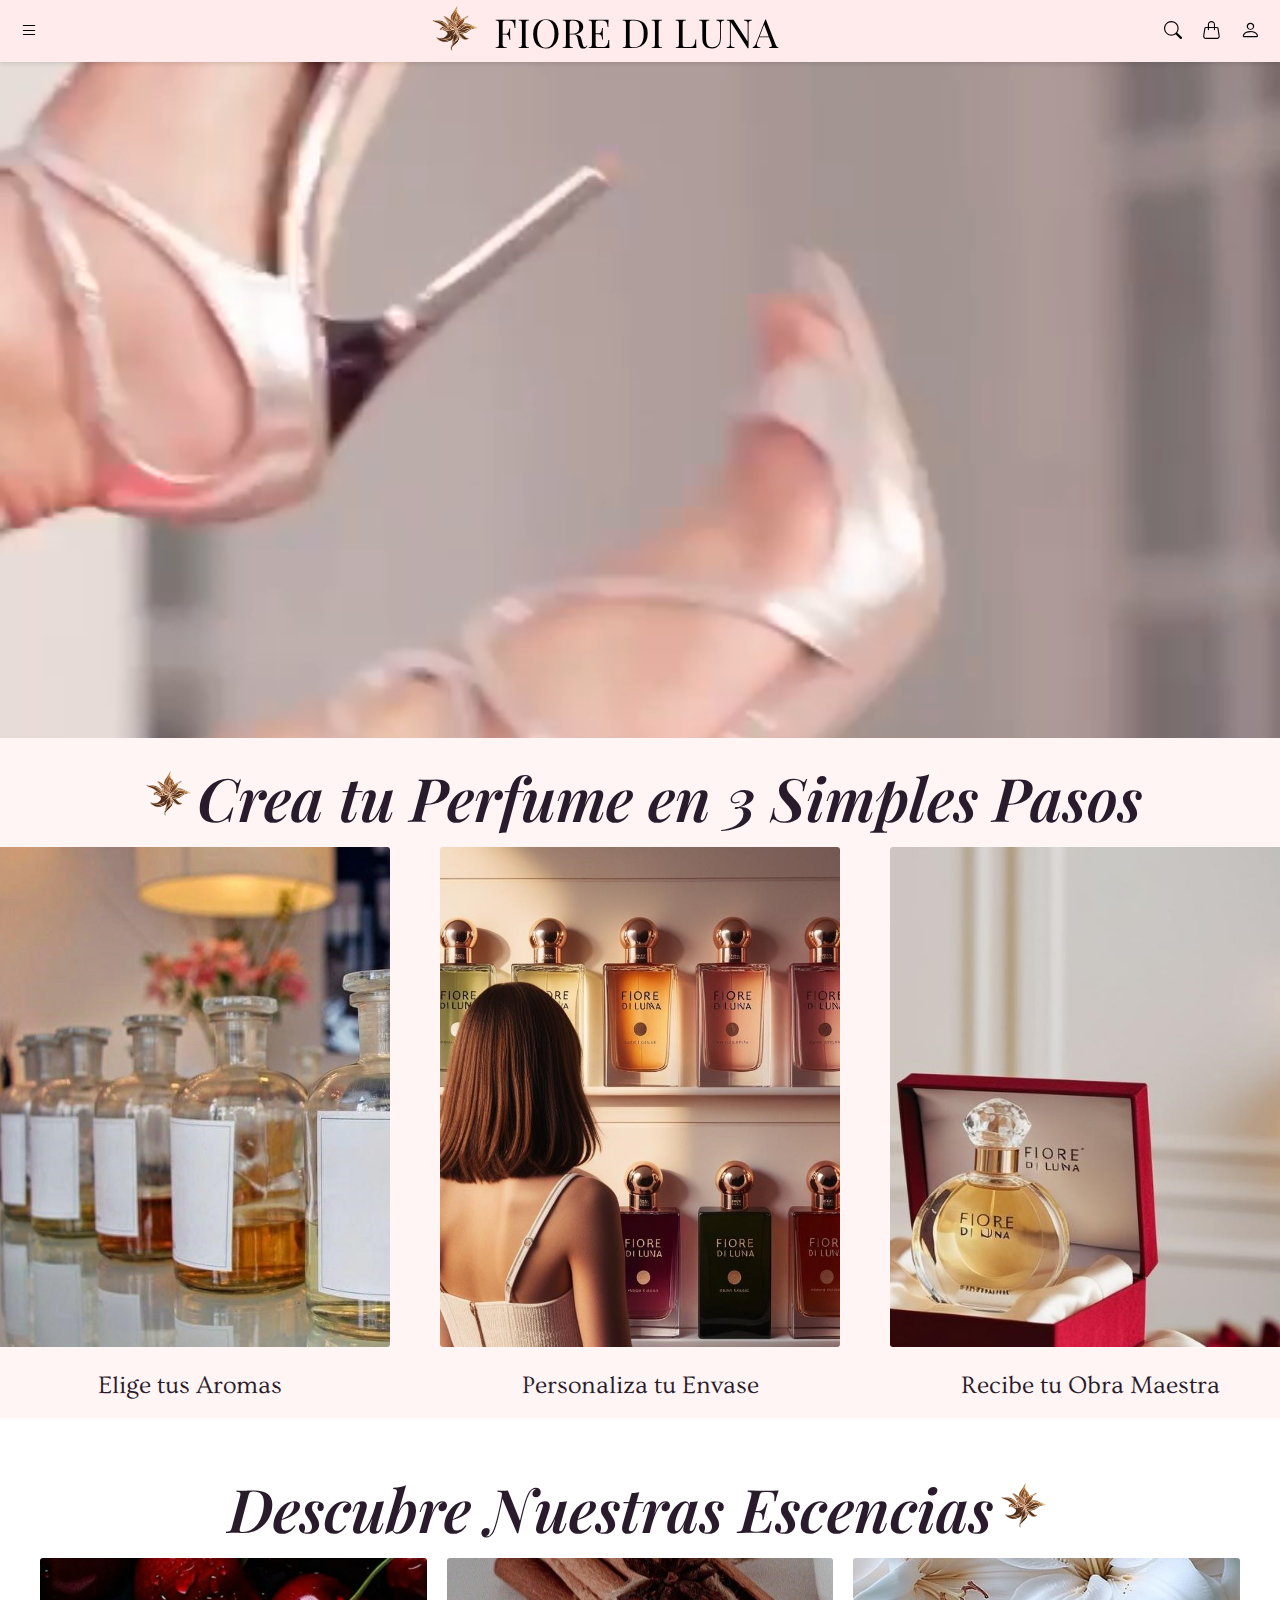
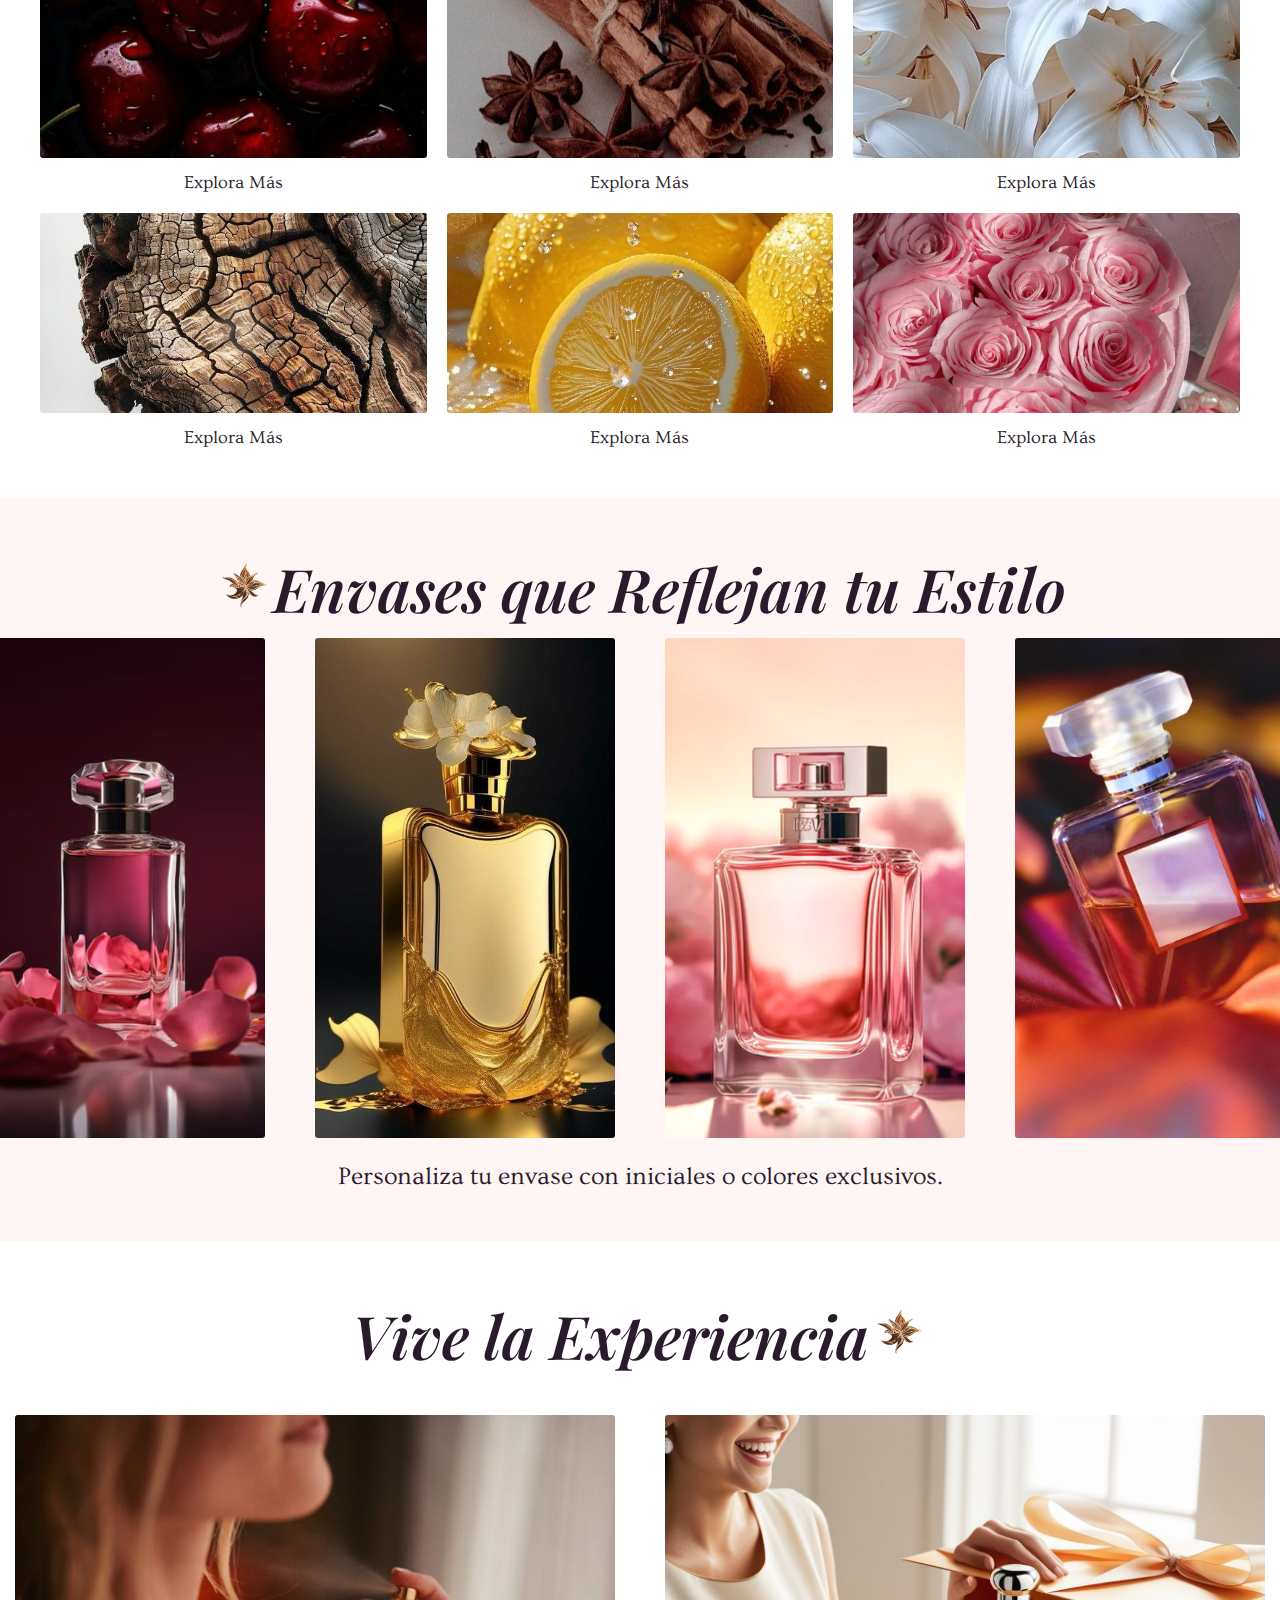
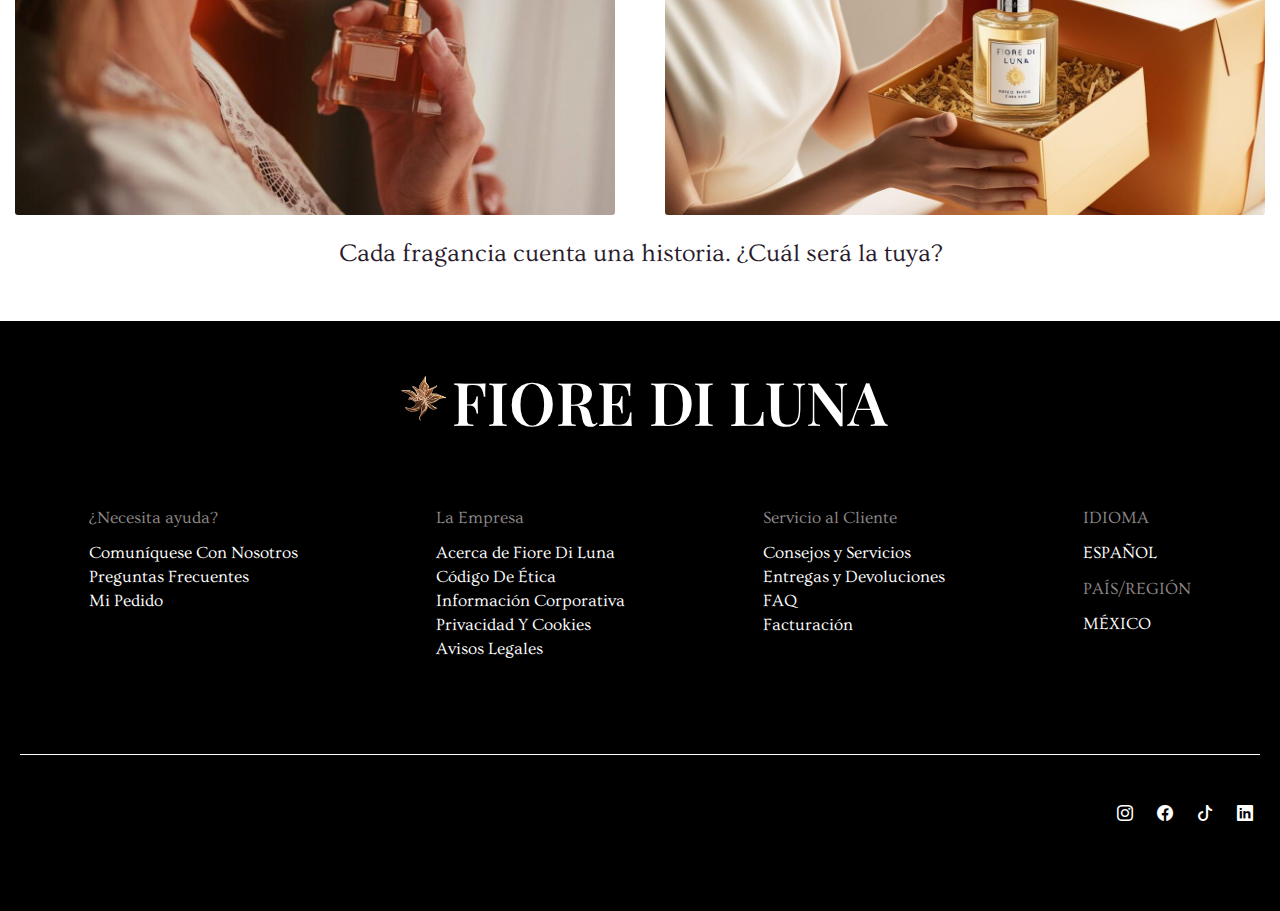
==== proyecto/index.html @ 44dc614d "index commit" ====
<!DOCTYPE html>
<html lang="en">
<head>
    <meta charset="UTF-8">
    <meta name="viewport" content="width=device-width, initial-scale=1.0">
    <title>Fiore di Luna</title>
    <link rel="stylesheet" href="estilos/homeStyle.css">
    <link rel="icon" type="image/png" href="imagenes/isotipo.png">

    <link rel="stylesheet" href="https://cdn.jsdelivr.net/npm/bootstrap-icons@1.10.3/font/bootstrap-icons.css">
    <link href="https://fonts.googleapis.com/css2?family=Playfair+Display:wght@600&family=Ovo&display=swap" rel="stylesheet">
</head>
<body>
    <!-- Barra de navegación -->
    <nav class="navbar">
        <div class="nav-left">
            <a href="#"><i class="bi bi-list"></i></a>
        </div>
        <div class="nav-center">
            <img src="imagenes/isotipo.png" alt="Fiore di Luna Logo" class="logo">
            <h1>FIORE DI LUNA</h1>
        </div>
        <div class="nav-right">
            <a href="#"><i class="bi bi-search"></i></a>
            <a href="#"><i class="bi bi-handbag"></i></a>
            <div class="nav-rights">
                <a href="iniciarSesion.html"><i class="bi bi-person"></i></a>
            </div>
        </div>
    </nav>

    <!-- Header -->
    <section class="header">
        <!-- <h2 class="titulo-lema">Donde la Luna y tu Escencia se Encuentran</h2> -->
        <div class="video-promocional">
            <video autoplay muted loop>
                <source src="imagenes/video1.mp4" type="video/mp4">
            </video>
        </div>
        <!-- <figure class="imagen-promocional">
            <img src="WhatsApp Image 2025-02-16 at 2.13.58 PM.jpeg" alt="Imagen Promocional" class="logo">
        </figure>-->
    </section>

    <!-- Crea tu Perfume -->
    <section class="crea-tu-perfume">
        <div class="contenedor-titulo">
            <img src="imagenes/isotipo.png" alt="Isotipo" class="isotipo">
            <h1 class="titulo-seccion">Crea tu Perfume en 3 Simples Pasos</h1>
        </div>
        <div class="pasos-container">
            <div class="paso">
                <img src="imagenes/WhatsApp Image 2025-02-16 at 7.55.30 PM.jpeg" alt="Paso 1">
                <p class="parrafo-section">Elige tus Aromas</p>
            </div>
            <div class="paso">
                <img src="imagenes/chica castaña esta de espaldas, esta viendo una pared con 10 diseños de perfumes, estos perfumes tienen el nombre de Fiore Di Luna, trata de decidir cual envase elegir.jpg" alt="Paso 2">
                <p class="parrafo-section">Personaliza tu Envase</p>
            </div>
            <div class="paso">
                <img src="imagenes/21.jpg" alt="Paso 3">
                <p class="parrafo-section">Recibe tu Obra Maestra</p>
            </div>
        </div>
    </section>

    <!-- Descubre Nuestras Escencias -->
    <section class="descubre-escencias">
        <div class="contenedor-titulo">
            <h1 class="titulo-seccion">Descubre Nuestras Escencias</h1>
            <img src="imagenes/isotipo.png" alt="Isotipo" class="isotipo">
        </div>
        <div class="escencia-container">
            <div class="escencia">
                <img src="imagenes/WhatsApp Image 2025-02-14 at 7.21.08 AM.jpeg" alt="Paso 1">
                <p class="parrafo-section">Explora Más</p>
            </div>
            <div class="escencia">
                <img src="imagenes/WhatsApp Image 2025-02-14 at 7.48.34 AM.jpeg" alt="Paso 2">
                <p class="parrafo-section">Explora Más</p>
            </div>
            <div class="escencia">
                <img src="imagenes/descarga (2).jpg" alt="Paso 3">
                <p class="parrafo-section">Explora Más</p>
            </div>
            <div class="escencia">
                <img src="imagenes/WhatsApp Image 2025-02-14 at 8.19.41 AM.jpeg" alt="Paso 1">
                <p class="parrafo-section">Explora Más</p>
            </div>
            <div class="escencia">
                <img src="imagenes/WhatsApp Image 2025-02-14 at 7.39.15 AM.jpeg" alt="Paso 2">
                <p class="parrafo-section">Explora Más</p>
            </div>
            <div class="escencia">
                <img src="imagenes/WhatsApp Image 2025-02-14 at 8.51.35 AM.jpeg" alt="Paso 3">
                <p class="parrafo-section">Explora Más</p>
            </div>
        </div>
    </section>

    <!-- Envases que Reflejan tu Estilo -->
    <section class="descubre-envase">
        <div class="contenedor-titulo">
            <img src="imagenes/isotipo.png" alt="Isotipo" class="isotipo">
            <h1 class="titulo-seccion">Envases que Reflejan tu Estilo</h1>
        </div>
        <div class="envase-container">
            <div class="envase">
                <img src="imagenes/p4.png" alt="Paso 1">
            </div>
            <div class="envase">
                <img src="imagenes/WhatsApp Image 2025-02-14 at 8.25.40 AM.jpeg" alt="Paso 2">
            </div>
            <div class="envase">
                <img src="imagenes/p1.png" alt="Paso 3">
            </div>
            <div class="envase">
                <img src="imagenes/perfumes-1024x640.jpg" alt="Paso 3">
            </div>
        </div>
        <p class="parrafo-section">Personaliza tu envase con iniciales o colores exclusivos.</p>
    </section>

    <!-- Vive la Experiencia -->
    <section class="descubre-vive">
        <div class="contenedor-titulo">
            <h1 class="titulo-seccion">Vive la Experiencia</h1>
            <img src="imagenes/isotipo.png" alt="Isotipo" class="isotipo">
        </div>
        <div class="vive-container">
            <div class="vive">
                <img src="imagenes/experiencia.jpg" alt="Paso 1">
            </div>
            <div class="vive">
                <img src="imagenes/una joven de 25 años abriendo un regalo, adentro del regalo esta un perfume Fiore Di Luna, la joven se ve emocionada.jpg" alt="Paso 2">
            </div>
        </div>
        <p class="parrafo-section">Cada fragancia cuenta una historia. ¿Cuál será la tuya?</p>
    </section>

    <footer>
        <div class="foot-titulo">
            <img src="imagenes/isotipo.png" alt="Isotipo" class="isotipo">
            <h1 class="titulo-foot">FIORE DI LUNA</h1>
        </div>
        <div class="footer-content">
            <div class="footer-section">
                <h3>¿Necesita ayuda?</h3>
                <ul>
                    <li>Comuníquese Con Nosotros</li>
                    <li>Preguntas Frecuentes</li>
                    <li>Mi Pedido</li>
                </ul>
            </div>
            <div class="footer-section">
                <h3>La Empresa</h3>
                <ul>
                    <li>Acerca de Fiore Di Luna</li>
                    <li>Código De Ética</li>
                    <li>Información Corporativa</li>
                    <li>Privacidad Y Cookies</li>
                    <li>Avisos Legales</li>
                </ul>
            </div>
            <div class="footer-section">
                <h3>Servicio al Cliente</h3>
                <ul>
                    <li>Consejos y Servicios</li>
                    <li>Entregas y Devoluciones</li>
                    <li>FAQ</li>
                    <li>Facturación</li>
                </ul>
            </div>
            <div class="footer-section">
                <h3>IDIOMA</h3>
                <ul>
                    <li>ESPAÑOL</li>
                </ul>
                <h3>PAÍS/REGIÓN</h3>
                <ul>
                    <li>MÉXICO</li>
                </ul>
            </div>
        </div>
        <div class="footer-line"></div>
        <div class="footer-icons">
            <a href="#"><i class="bi bi-instagram"></i></a>
            <a href="#"><i class="bi bi-facebook"></i></i></a>
            <a href="#"><i class="bi bi-tiktok"></i></i></a>
            <a href="#"><i class="bi bi-linkedin"></i></i></a>
        </div>
    </footer>
</body>
</html>
---- proyecto/estilos/homeStyle.css ----
body {
    margin: 0;
    font-family: 'Ovo', serif;
}

.navbar {
    position: fixed;
    top: 0;
    width: 100%;
    height: 62px;
    display: flex;
    justify-content: space-between;
    align-items: center;
    background-color: #FFEBEC;
    padding: 0 20px;
    box-shadow: 0 2px 4px rgba(0, 0, 0, 0.1);
    z-index: 1000;
    box-sizing: border-box;
    font-style: bold;
}

.nav-left, .nav-right, .nav-rights {
    display: flex;
    align-items: center;
}

.nav-left {
    justify-content: flex-start;
}

.nav-right {
    justify-content: flex-end;
    gap: 20px;
}

.nav-rights {
    justify-content: flex-end;
    gap: 20px;
}

.nav-left a, .nav-right a {
    color: #000;
    text-decoration: none;
    font-size: 18px;
}

.nav-rights a {
    color: #000;
    text-decoration: none;
    font-size: 20px;
}

.nav-center {
    display: flex;
    align-items: center;
    gap: 10px;
    
}

.logo {
    width: 60px;
    height: 75px;
}

.nav-center h1 {
    font-size: 40px;
    font-weight: normal;
    margin: 0;
    font-style: bold;
    font-family: 'Playfair Display', serif;
}

.header {
    margin-top: 10px;
    text-align: center;
    background-color: #FFFFFF;
    padding: 0px 0px;
    height: 728px;
    display: flex;
    flex-direction: column;
    align-items: center;
    justify-content: center;
}

.titulo-lema {
    font-family: 'Playfair Display', serif;
    font-size: 25px;
    color: #291B2C;
    text-align: center;
    margin-bottom: 0px;
    font-style: italic;
    background-color: #FFEBEC;
}

.imagen-promocional {
    width: 909px;
    height: 547px;
    border: none;
    padding: 0;
    margin: 0 auto;
    margin-top: 0px;
    margin-bottom: 0;
    background-color: transparent;
}

.imagen-promocional img {
    width: 100%;
    height: 100%;
    object-fit: cover;
    border-radius: 3px;
}

/* Clase para el contenedor del video */
.video-promocional {
    /*width: 909px;
    height: 547px;*/
    width: 100%;
    height: 728px;
    border: none;
    padding: 0;
    margin: 0 auto;
    margin-top: 10px;
    margin-bottom: 0;
    background-color: transparent;
    overflow: hidden; 
}

.video-promocional video {
    width: 100%;
    height: 100%;
    object-fit: cover; /* Ajusta el video para cubrir el contenedor */
    border-radius: 0px; /* Bordes redondeados */
    pointer-events: none; /* Desactiva la interacción del usuario */
}

.crea-tu-perfume {
    background-color: rgba(255, 235, 236, 0.5); /* 50% de transparencia */
    padding: 50px 20px;
    text-align: center;
    height: 580px;
    display: flex;
    flex-direction: column;
    align-items: center;
    justify-content: center;
}

.contenedor-titulo {
    display: flex;
    align-items: center;
    justify-content: center;
    margin-bottom: 0px;
}

.isotipo {
    width: 59.97px;
    height: 75px;
    margin-right: 0px;
}

.titulo-seccion {
    font-family: 'Playfair Display', serif;
    font-size: 60px;
    font-weight: 600;
    font-style: italic;
    color: #291B2C;
    margin: 0;
}

.pasos-container {
    display: flex;
    justify-content: center; /* Centrar las imágenes */
    gap: 50px; /* Espacio exacto de 50px entre imágenes */
    width: 100%;
    max-width: 1200px;
    margin-top: 10px;
}

.paso {
    text-align: center;
}

.paso img {
    width: 400px;
    height: 500px;
    object-fit: cover;
    margin-bottom: 20px;
    border-radius: 3px;
}

.parrafo-section {
    font-family: 'Ovo', serif;
    font-size: 25px;
    color: #291B2C;
    margin: 0;
}

.descubre-escencias {
    background-color: #FFFFFF;
    padding: 50px 20px;
    text-align: center;
    height: auto; /* Ajusta la altura automáticamente */
    display: flex;
    flex-direction: column;
    align-items: center;
    justify-content: center;
}

.escencia-container {
    display: grid;
    grid-template-columns: repeat(3, 1fr); /* 3 columnas */
    grid-template-rows: repeat(2, 1fr); /* 2 filas */
    gap: 20px; /* Espacio entre imágenes */
    width: 100%;
    max-width: 1200px;
    margin-top: 10px;
}

.escencia {
    text-align: center;
}

.escencia img {
    width: 100%; /* Ajusta el ancho al 100% del contenedor */
    height: 200px; /* Altura fija para las imágenes */
    object-fit: cover;
    border-radius: 3px;
}

.escencia p {
    margin-top: 10px; /* Espacio entre la imagen y el texto */
    font-family: 'Ovo', serif;
    font-size: 18px;
    color: #291B2C;
}

.descubre-envase {
    background-color: rgba(255, 235, 236, 0.5);
    padding: 50px 20px;
    text-align: center;
    height: auto; /* Ajusta la altura automáticamente */
    display: flex;
    flex-direction: column;
    align-items: center;
    justify-content: center;
}

.envase-container {
    display: flex;
    justify-content: center; /* Centrar las imágenes */
    gap: 50px; /* Espacio exacto de 50px entre imágenes */
    width: 100%;
    max-width: 1200px;
    margin-top: 10px;
}

.envase {
    text-align: center;
}

.envase img {
    width: 300px;
    height: 500px;
    object-fit: cover;
    margin-bottom: 20px;
    border-radius: 3px;
}

.descubre-vive {
    background-color: #FFFFFF;
    padding: 50px 20px;
    text-align: center;
    height: 580px; /* Ajusta la altura automáticamente */
    display: flex;
    flex-direction: column;
    align-items: center;
    justify-content: center;
}

.vive-container {
    display: flex;
    justify-content: center; /* Centrar las imágenes */
    gap: 50px; /* Espacio exacto de 50px entre imágenes */
    width: 100%;
    max-width: 1200px;
    margin-top: 10px;
}

.vive {
    text-align: center;
}

.vive img {
    margin-top: 30px;
    width: 600px;
    height: 400px;
    object-fit: cover;
    margin-bottom: 20px;
    border-radius: 3px;
}

.foot-titulo {
    display: flex;
    align-items: center;
    justify-content: center;
    margin-bottom: 0px;
    margin-top: 20px;
}

.titulo-foot {
    font-family: 'Playfair Display', serif;
    font-size: 60px;
    font-weight: 600;
    font-style: bold;
    color: #FFFFFF;
    margin: 0;
}

footer {
    background-color: #000;
    padding: 20px;
    text-align: center;
    height: 550px;
}

.footer-content {
    display: flex;
    justify-content: space-around;
    margin-bottom: 20px;
    margin-top: 50px;
}

.footer-section {
    text-align: left;
}

.footer-section h3 {
    font-size: 17px;
    font-weight: normal;
    margin-bottom: 10px;
    color: #8E8989;
}

.footer-section ul {
    list-style-type: none;
    padding: 0;
    color: #FFFFFF;
}

.footer-section ul li {
    font-size: 17px;
    margin-bottom: 5px;
    color: #FFFFFF;
}

.footer-line {
    height: 1px;
    background-color: #FFFFFF;
    margin-top: 80px;
}

.footer-icons {
    display: flex;
    flex-direction: row; /* Coloca los iconos en una fila */
    justify-content: flex-end; /* Alinea los iconos a la derecha */
    align-items: center; /* Centra verticalmente los iconos */
    margin-top: 50px; /* Espacio de 50px con la figura de arriba */
}

.footer-icons a {
    color: #FFFFFF; /* Color blanco para los iconos */
    text-decoration: none; /* Elimina el subrayado de los enlaces */
    margin-left: 10px; /* Espacio de 20px entre los iconos */
    height: 30px;
    width: 30px;
}

.footer-icons a:first-child {
    margin-left: 0; /* Elimina el margen izquierdo del primer icono */
}
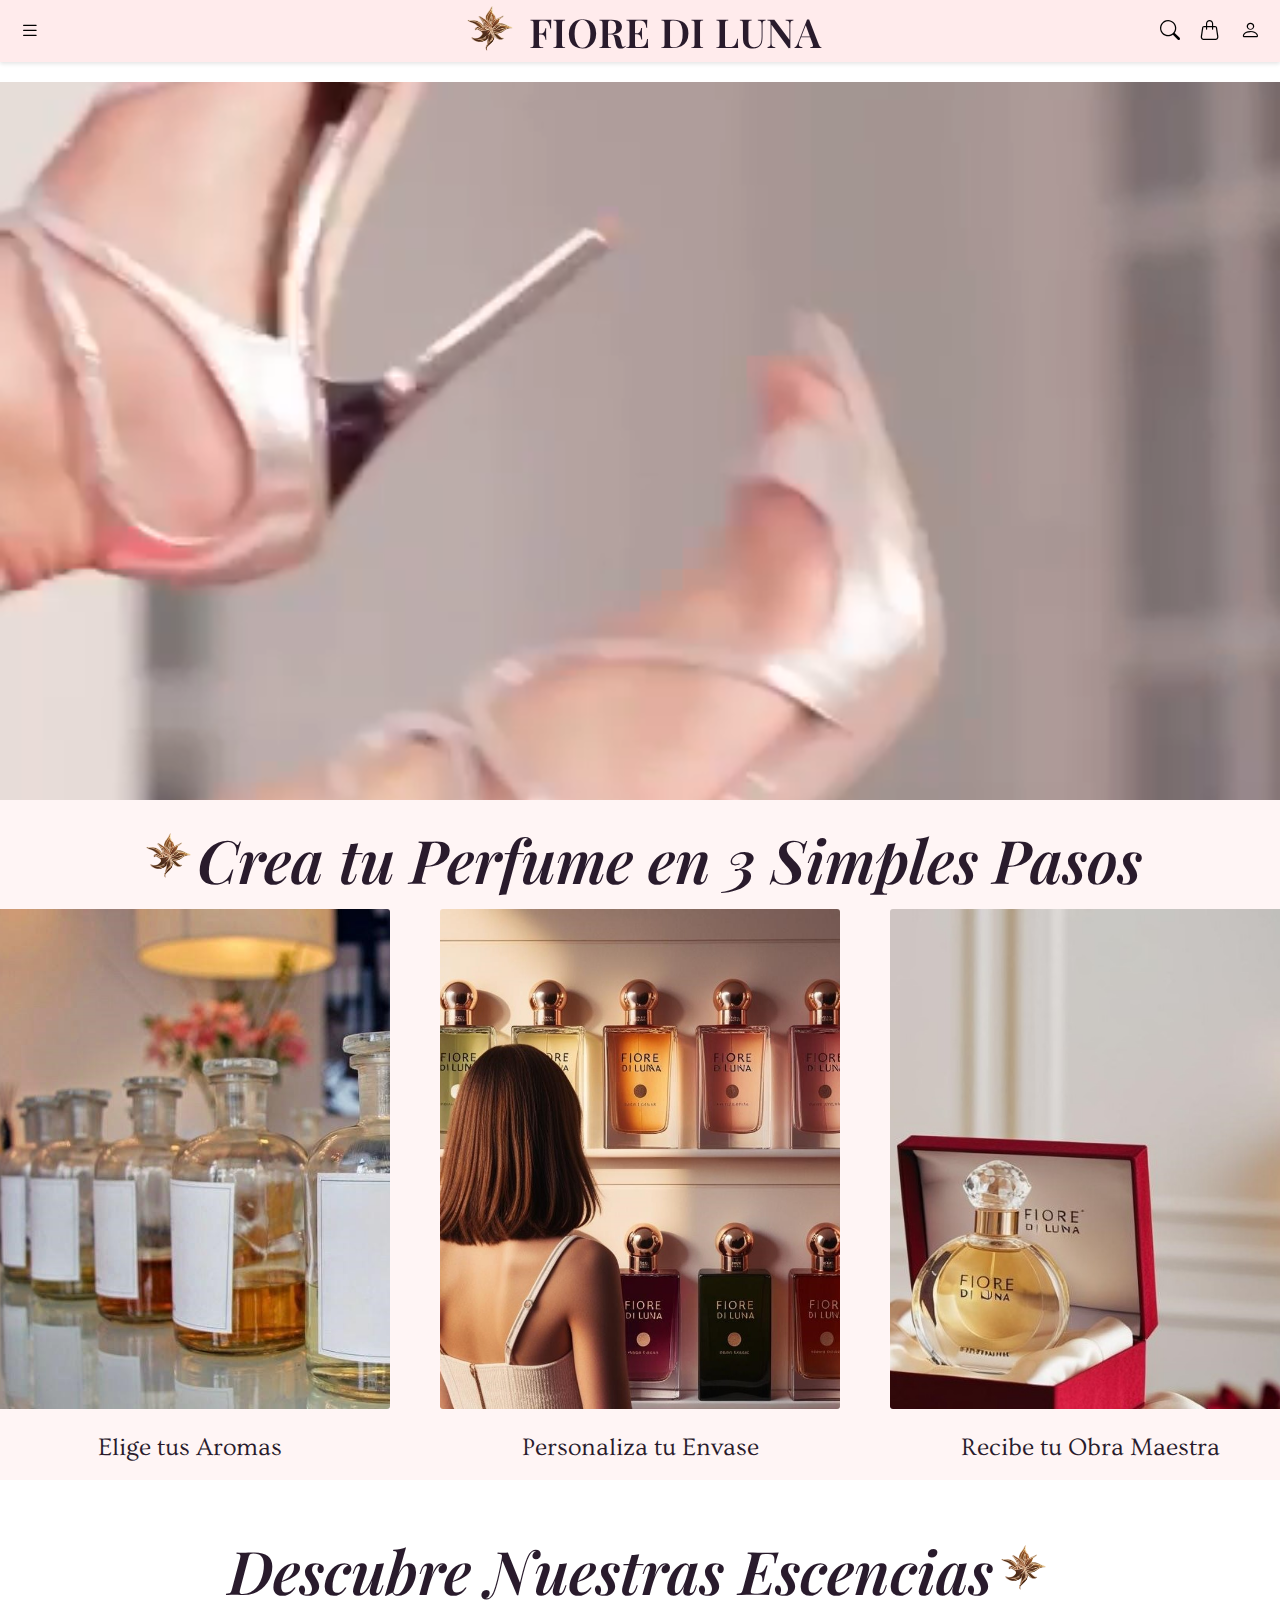
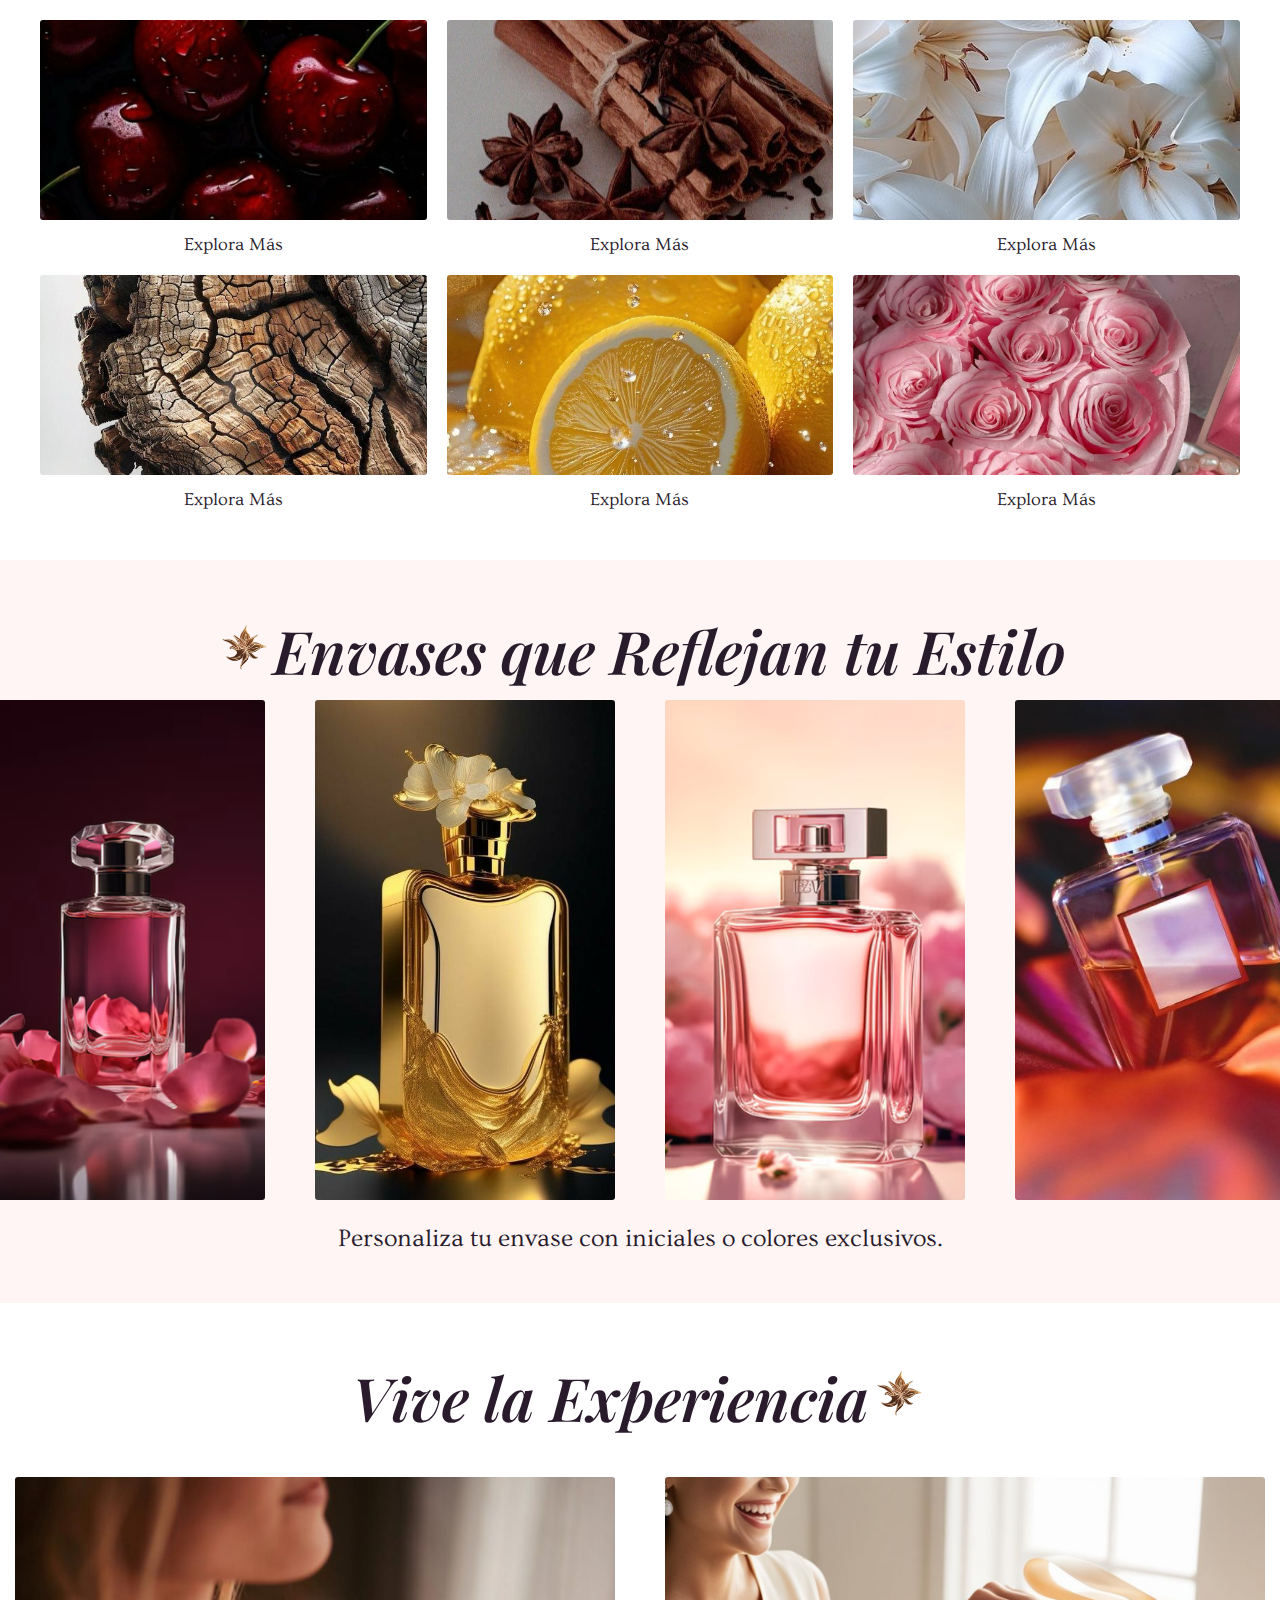
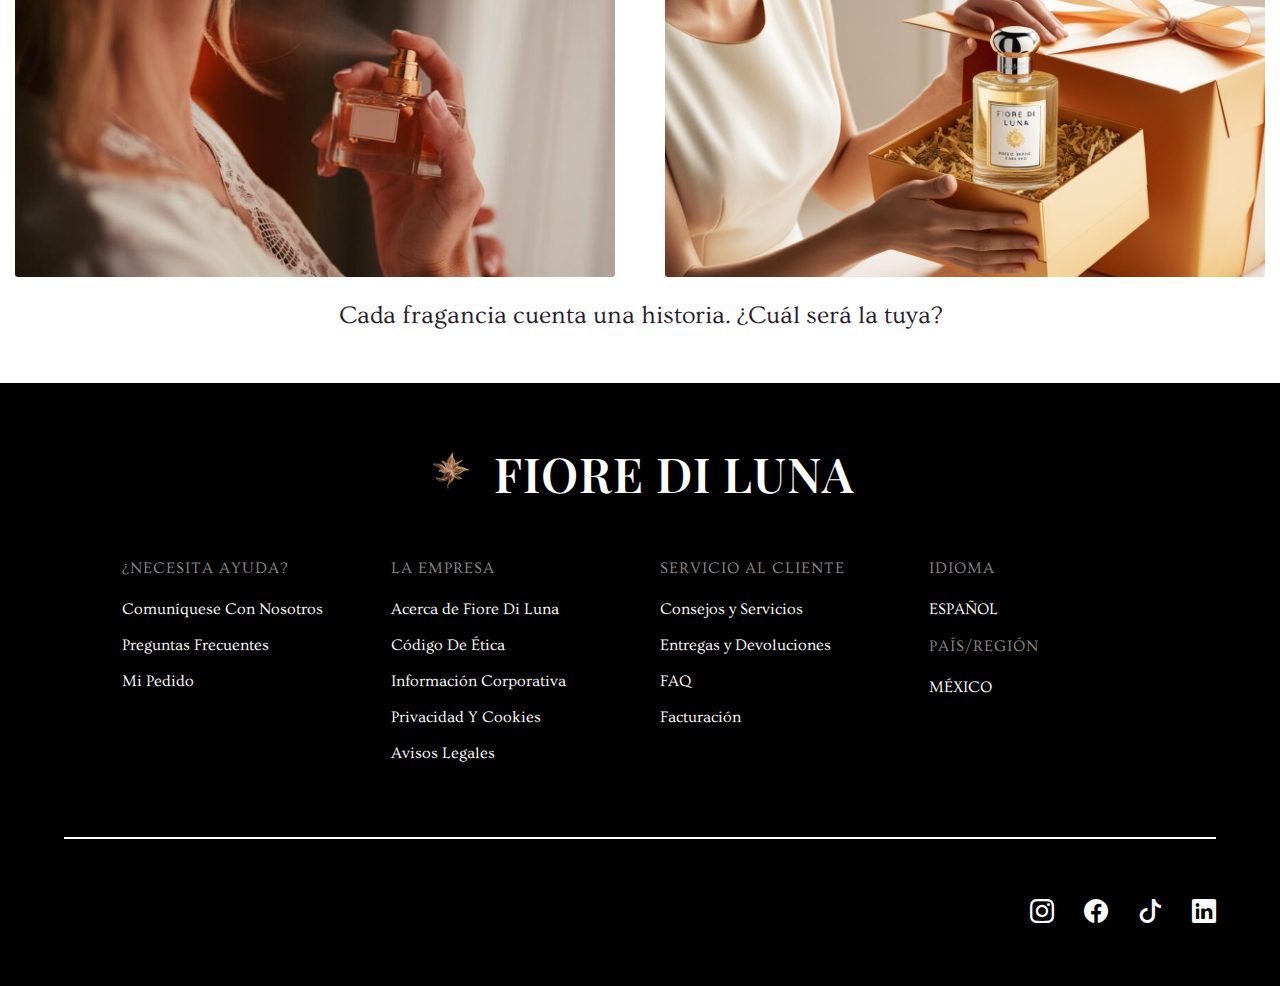
==== commit 0910411c: "Cuarto Commit" ====
--- a/proyecto/index.html
+++ b/proyecto/index.html
@@ -5,6 +5,10 @@
     <meta name="viewport" content="width=device-width, initial-scale=1.0">
     <title>Fiore di Luna</title>
     <link rel="stylesheet" href="estilos/homeStyle.css">
+
+    <link rel="stylesheet" href="estilos/navbar.css">
+    <link rel="stylesheet" href="estilos/footer.css">
+
     <link rel="icon" type="image/png" href="imagenes/isotipo.png">
 
     <link rel="stylesheet" href="https://cdn.jsdelivr.net/npm/bootstrap-icons@1.10.3/font/bootstrap-icons.css">
@@ -21,12 +25,22 @@
             <h1>FIORE DI LUNA</h1>
         </div>
         <div class="nav-right">
+            <div class="search-container">
+                <input type="text" id="search-input" class="search-input" placeholder="Buscar...">
+                <a href="#" id="search-icon"><i class="bi bi-search"></i></a>
+            </div>
+            <a href="#"><i class="bi bi-handbag"></i></a>
+            <div class="nav-rights">
+                <a href="iniciarSesion.html"><i class="bi bi-person"></i></a>
+            </div>
+        </div> <!--
+        <div class="nav-right">
             <a href="#"><i class="bi bi-search"></i></a>
             <a href="#"><i class="bi bi-handbag"></i></a>
             <div class="nav-rights">
                 <a href="iniciarSesion.html"><i class="bi bi-person"></i></a>
             </div>
-        </div>
+        </div> -->
     </nav>
 
     <!-- Header -->
@@ -190,5 +204,9 @@
             <a href="#"><i class="bi bi-linkedin"></i></i></a>
         </div>
     </footer>
+
+    <script src="scripts/menu.js"></script>
+    <script src="scripts/search.js"></script>
+
 </body>
 </html>--- a/proyecto/estilos/homeStyle.css
+++ b/proyecto/estilos/homeStyle.css
@@ -1,75 +1,10 @@
+/* ===== ESTILOS BASE ===== */
 body {
     margin: 0;
     font-family: 'Ovo', serif;
 }
 
-.navbar {
-    position: fixed;
-    top: 0;
-    width: 100%;
-    height: 62px;
-    display: flex;
-    justify-content: space-between;
-    align-items: center;
-    background-color: #FFEBEC;
-    padding: 0 20px;
-    box-shadow: 0 2px 4px rgba(0, 0, 0, 0.1);
-    z-index: 1000;
-    box-sizing: border-box;
-    font-style: bold;
-}
-
-.nav-left, .nav-right, .nav-rights {
-    display: flex;
-    align-items: center;
-}
-
-.nav-left {
-    justify-content: flex-start;
-}
-
-.nav-right {
-    justify-content: flex-end;
-    gap: 20px;
-}
-
-.nav-rights {
-    justify-content: flex-end;
-    gap: 20px;
-}
-
-.nav-left a, .nav-right a {
-    color: #000;
-    text-decoration: none;
-    font-size: 18px;
-}
-
-.nav-rights a {
-    color: #000;
-    text-decoration: none;
-    font-size: 20px;
-}
-
-.nav-center {
-    display: flex;
-    align-items: center;
-    gap: 10px;
-    
-}
-
-.logo {
-    width: 60px;
-    height: 75px;
-}
-
-.nav-center h1 {
-    font-size: 40px;
-    font-weight: normal;
-    margin: 0;
-    font-style: bold;
-    font-family: 'Playfair Display', serif;
-}
-
+/* ===== SECCIONES PRINCIPALES ===== */
 .header {
     margin-top: 10px;
     text-align: center;
@@ -110,10 +45,7 @@
     border-radius: 3px;
 }
 
-/* Clase para el contenedor del video */
 .video-promocional {
-    /*width: 909px;
-    height: 547px;*/
     width: 100%;
     height: 728px;
     border: none;
@@ -128,13 +60,14 @@
 .video-promocional video {
     width: 100%;
     height: 100%;
-    object-fit: cover; /* Ajusta el video para cubrir el contenedor */
-    border-radius: 0px; /* Bordes redondeados */
-    pointer-events: none; /* Desactiva la interacción del usuario */
-}
-
+    object-fit: cover;
+    border-radius: 0px;
+    pointer-events: none;
+}
+
+/* ===== SECCIÓN CREA TU PERFUME ===== */
 .crea-tu-perfume {
-    background-color: rgba(255, 235, 236, 0.5); /* 50% de transparencia */
+    background-color: rgba(255, 235, 236, 0.5);
     padding: 50px 20px;
     text-align: center;
     height: 580px;
@@ -168,8 +101,8 @@
 
 .pasos-container {
     display: flex;
-    justify-content: center; /* Centrar las imágenes */
-    gap: 50px; /* Espacio exacto de 50px entre imágenes */
+    justify-content: center;
+    gap: 50px;
     width: 100%;
     max-width: 1200px;
     margin-top: 10px;
@@ -194,11 +127,12 @@
     margin: 0;
 }
 
+/* ===== SECCIÓN DESCUBRE ESCENCIAS ===== */
 .descubre-escencias {
     background-color: #FFFFFF;
     padding: 50px 20px;
     text-align: center;
-    height: auto; /* Ajusta la altura automáticamente */
+    height: auto;
     display: flex;
     flex-direction: column;
     align-items: center;
@@ -207,9 +141,9 @@
 
 .escencia-container {
     display: grid;
-    grid-template-columns: repeat(3, 1fr); /* 3 columnas */
-    grid-template-rows: repeat(2, 1fr); /* 2 filas */
-    gap: 20px; /* Espacio entre imágenes */
+    grid-template-columns: repeat(3, 1fr);
+    grid-template-rows: repeat(2, 1fr);
+    gap: 20px;
     width: 100%;
     max-width: 1200px;
     margin-top: 10px;
@@ -220,24 +154,25 @@
 }
 
 .escencia img {
-    width: 100%; /* Ajusta el ancho al 100% del contenedor */
-    height: 200px; /* Altura fija para las imágenes */
+    width: 100%;
+    height: 200px;
     object-fit: cover;
     border-radius: 3px;
 }
 
 .escencia p {
-    margin-top: 10px; /* Espacio entre la imagen y el texto */
+    margin-top: 10px;
     font-family: 'Ovo', serif;
     font-size: 18px;
     color: #291B2C;
 }
 
+/* ===== SECCIÓN ENVASES ===== */
 .descubre-envase {
     background-color: rgba(255, 235, 236, 0.5);
     padding: 50px 20px;
     text-align: center;
-    height: auto; /* Ajusta la altura automáticamente */
+    height: auto;
     display: flex;
     flex-direction: column;
     align-items: center;
@@ -246,8 +181,8 @@
 
 .envase-container {
     display: flex;
-    justify-content: center; /* Centrar las imágenes */
-    gap: 50px; /* Espacio exacto de 50px entre imágenes */
+    justify-content: center;
+    gap: 50px;
     width: 100%;
     max-width: 1200px;
     margin-top: 10px;
@@ -265,11 +200,12 @@
     border-radius: 3px;
 }
 
+/* ===== SECCIÓN VIVE LA EXPERIENCIA ===== */
 .descubre-vive {
     background-color: #FFFFFF;
     padding: 50px 20px;
     text-align: center;
-    height: 580px; /* Ajusta la altura automáticamente */
+    height: 580px;
     display: flex;
     flex-direction: column;
     align-items: center;
@@ -278,8 +214,8 @@
 
 .vive-container {
     display: flex;
-    justify-content: center; /* Centrar las imágenes */
-    gap: 50px; /* Espacio exacto de 50px entre imágenes */
+    justify-content: center;
+    gap: 50px;
     width: 100%;
     max-width: 1200px;
     margin-top: 10px;
@@ -296,84 +232,4 @@
     object-fit: cover;
     margin-bottom: 20px;
     border-radius: 3px;
-}
-
-.foot-titulo {
-    display: flex;
-    align-items: center;
-    justify-content: center;
-    margin-bottom: 0px;
-    margin-top: 20px;
-}
-
-.titulo-foot {
-    font-family: 'Playfair Display', serif;
-    font-size: 60px;
-    font-weight: 600;
-    font-style: bold;
-    color: #FFFFFF;
-    margin: 0;
-}
-
-footer {
-    background-color: #000;
-    padding: 20px;
-    text-align: center;
-    height: 550px;
-}
-
-.footer-content {
-    display: flex;
-    justify-content: space-around;
-    margin-bottom: 20px;
-    margin-top: 50px;
-}
-
-.footer-section {
-    text-align: left;
-}
-
-.footer-section h3 {
-    font-size: 17px;
-    font-weight: normal;
-    margin-bottom: 10px;
-    color: #8E8989;
-}
-
-.footer-section ul {
-    list-style-type: none;
-    padding: 0;
-    color: #FFFFFF;
-}
-
-.footer-section ul li {
-    font-size: 17px;
-    margin-bottom: 5px;
-    color: #FFFFFF;
-}
-
-.footer-line {
-    height: 1px;
-    background-color: #FFFFFF;
-    margin-top: 80px;
-}
-
-.footer-icons {
-    display: flex;
-    flex-direction: row; /* Coloca los iconos en una fila */
-    justify-content: flex-end; /* Alinea los iconos a la derecha */
-    align-items: center; /* Centra verticalmente los iconos */
-    margin-top: 50px; /* Espacio de 50px con la figura de arriba */
-}
-
-.footer-icons a {
-    color: #FFFFFF; /* Color blanco para los iconos */
-    text-decoration: none; /* Elimina el subrayado de los enlaces */
-    margin-left: 10px; /* Espacio de 20px entre los iconos */
-    height: 30px;
-    width: 30px;
-}
-
-.footer-icons a:first-child {
-    margin-left: 0; /* Elimina el margen izquierdo del primer icono */
 }--- a/proyecto/estilos/navbar.css
+++ b/proyecto/estilos/navbar.css
@@ -0,0 +1,149 @@
+/* ===== ESTILOS GENERALES ===== */
+body {
+    margin: 0;
+    padding-top: 62px; /* Compensar altura de navbar fixed */
+    font-family: 'Ovo', serif;
+}
+
+/* ===== NAVBAR PRINCIPAL ===== */
+.navbar {
+    position: fixed;
+    top: 0;
+    width: 100%;
+    height: 62px;
+    display: flex;
+    justify-content: space-between;
+    align-items: center;
+    background-color: #FFEBEC;
+    padding: 0 20px;
+    box-shadow: 0 2px 4px rgba(0, 0, 0, 0.1);
+    z-index: 1000;
+    box-sizing: border-box;
+}
+
+/* Contenedores de la navbar */
+.nav-left, .nav-center, .nav-right {
+    display: flex;
+    align-items: center;
+    flex: 1; /* Distribución equitativa del espacio */
+}
+
+.nav-left {
+    justify-content: flex-start;
+}
+
+.nav-center {
+    justify-content: center;
+    gap: 10px;
+}
+
+.nav-right {
+    justify-content: flex-end;
+    gap: 20px;
+}
+
+/* Elementos de navegación */
+.navbar a {
+    color: #000;
+    text-decoration: none;
+    transition: color 0.3s ease;
+}
+
+.navbar a:hover {
+    color: #ff6b81; /* Color rosa al hover */
+}
+
+/* Iconos */
+.navbar .bi {
+    font-size: 1.25rem; /* 20px */
+    vertical-align: middle;
+}
+
+/* Logo y título */
+.logo {
+    width: 60px;
+    height: 75px;
+    object-fit: contain;
+}
+
+.nav-center h1 {
+    font-family: 'Playfair Display', serif;
+    font-size: 2.5rem; /* 40px */
+    font-weight: 600;
+    margin: 0;
+    color: #291B2C;
+}
+
+/* ===== BUSCADOR ===== */
+.search-container {
+    display: flex;
+    align-items: center;
+    position: relative;
+}
+
+.search-input {
+    width: 0;
+    padding: 0;
+    border: none;
+    border-bottom: 1px solid transparent;
+    background-color: transparent;
+    color: #ff6b81;
+    font-family: 'Ovo', serif;
+    font-size: 1rem; /* 16px */
+    transition: all 0.3s ease;
+    position: absolute;
+    right: 30px; /* Posición relativa al icono */
+    opacity: 0;
+}
+
+.search-input.active {
+    width: 180px;
+    padding: 5px 10px;
+    border-bottom: 1px solid #ff6b81;
+    opacity: 1;
+}
+
+.search-input:focus {
+    outline: none;
+    border-bottom: 1px solid #ff6b81;
+}
+
+#search-icon {
+    color: #000;
+    transition: color 0.3s ease;
+    cursor: pointer;
+}
+
+#search-icon:hover {
+    color: #ff6b81;
+}
+
+/* ===== RESPONSIVE ===== */
+@media (max-width: 768px) {
+    .nav-center h1 {
+        font-size: 1.5rem; /* Reducir tamaño en móviles */
+    }
+    
+    .logo {
+        width: 40px;
+        height: 50px;
+    }
+    
+    .navbar {
+        padding: 0 10px;
+    }
+    
+    .nav-right {
+        gap: 10px;
+    }
+    
+    .search-input.active {
+        width: 120px;
+    }
+}
+
+@media (max-width: 480px) {
+    .nav-center h1 {
+        display: none; /* Ocultar texto en pantallas muy pequeñas */
+    }
+}--- a/proyecto/estilos/footer.css
+++ b/proyecto/estilos/footer.css
@@ -0,0 +1,171 @@
+/* ===== ESTILOS COMPLETOS DEL FOOTER ===== */
+footer {
+    background-color: #000;
+    color: #fff;
+    padding: 40px 5%; /* Mayor padding lateral para centrado */
+    font-family: 'Ovo', serif;
+    position: relative;
+}
+
+/* Encabezado del footer con logo y título */
+.foot-titulo {
+    display: flex;
+    align-items: center;
+    justify-content: center;
+    margin-bottom: 40px;
+    margin-top: 20px;
+}
+
+.foot-titulo .isotipo {
+    width: auto;
+    height: 60px; /* Altura igual al título */
+    margin-right: 20px;
+}
+
+.titulo-foot {
+    font-family: 'Playfair Display', serif;
+    font-size: 3rem; /* 48px */
+    font-weight: 600;
+    color: #FFFFFF;
+    margin: 0;
+    letter-spacing: 1px;
+    line-height: 60px; /* Igual a altura del isotipo */
+}
+
+/* Contenedor principal del footer - Centrado con espacio equilibrado */
+.footer-content {
+    display: grid;
+    grid-template-columns: repeat(4, 1fr);
+    gap: 40px; /* Espacio mayor entre columnas */
+    max-width: 1200px;
+    margin: 0 auto 40px;
+    padding: 0 5%; /* Espaciado lateral igual */
+}
+
+/* Secciones del footer */
+.footer-section {
+    margin-bottom: 20px;
+}
+
+.footer-section h3 {
+    color: #8E8989;
+    font-size: 1rem;
+    font-weight: normal;
+    margin-bottom: 20px;
+    text-transform: uppercase;
+    letter-spacing: 1px;
+}
+
+.footer-section ul {
+    list-style: none;
+    padding: 0;
+    margin: 0;
+}
+
+.footer-section ul li {
+    margin-bottom: 12px;
+    line-height: 1.5;
+}
+
+.footer-section ul li a {
+    color: #fff;
+    text-decoration: none;
+    transition: color 0.3s ease;
+    font-size: 0.95rem;
+}
+
+.footer-section ul li a:hover {
+    color: #FFEBEC;
+}
+
+/* Línea divisoria - Ancho completo y blanca */
+.footer-line {
+    height: 2px; /* Más gruesa */
+    background-color: #FFFFFF; /* Blanco puro */
+    margin: 40px 0; /* Mayor espacio vertical */
+    width: 100%; /* Ocupa todo el ancho */
+    max-width: 100%; /* Sin límite de ancho */
+}
+
+/* Iconos de redes sociales - Centrados bajo la línea */
+.footer-icons {
+    display: flex;
+    justify-content: flex-end; /* Centrados horizontalmente */
+    gap: 30px; /* Más espacio entre iconos */
+    padding: 20px 0;
+}
+
+.footer-icons a {
+    color: #fff;
+    font-size: 1.5rem; /* Iconos más grandes */
+    transition: all 0.3s ease;
+}
+
+.footer-icons a:hover {
+    color: #FFEBEC;
+    transform: translateY(-3px) scale(1.1);
+}
+
+/* ===== VERSIÓN RESPONSIVE ===== */
+@media (max-width: 1024px) {
+    .footer-content {
+        gap: 30px;
+        padding: 0 5%;
+    }
+    
+    .titulo-foot {
+        font-size: 2.5rem; /* 40px */
+    }
+    
+    .foot-titulo .isotipo {
+        height: 50px;
+    }
+}
+
+@media (max-width: 768px) {
+    .footer-content {
+        grid-template-columns: repeat(2, 1fr);
+        gap: 40px 30px;
+    }
+    
+    .titulo-foot {
+        font-size: 2rem; /* 32px */
+        line-height: 50px;
+    }
+    
+    .foot-titulo .isotipo {
+        height: 40px;
+    }
+    
+    .footer-line {
+        margin: 30px 0;
+    }
+}
+
+@media (max-width: 480px) {
+    .footer-content {
+        grid-template-columns: 1fr;
+        text-align: center;
+        gap: 30px;
+    }
+    
+    .foot-titulo {
+        flex-direction: column;
+        text-align: center;
+    }
+    
+    .foot-titulo .isotipo {
+        margin-right: 0;
+        margin-bottom: 15px;
+        height: 50px;
+    }
+    
+    .titulo-foot {
+        font-size: 1.8rem; /* 28px */
+        line-height: 1.2;
+    }
+    
+    .footer-icons {
+        gap: 25px;
+    }
+}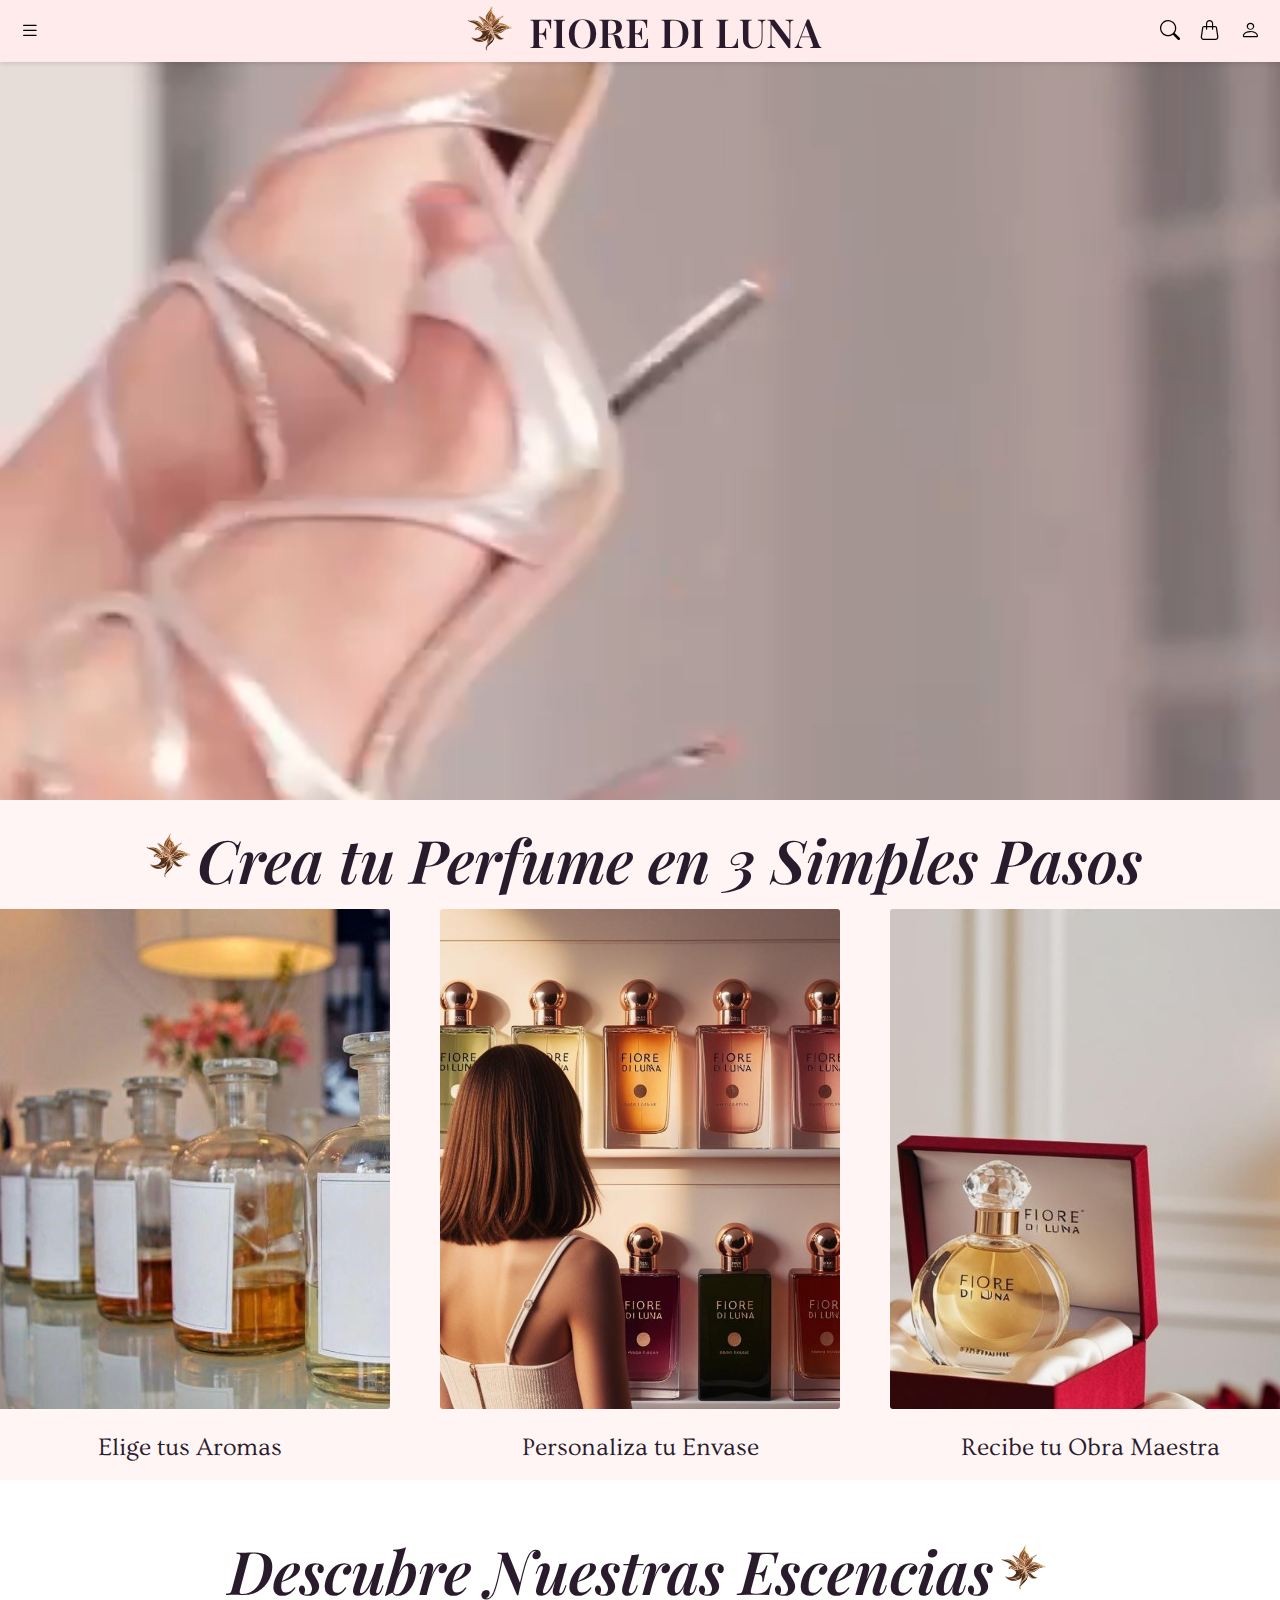
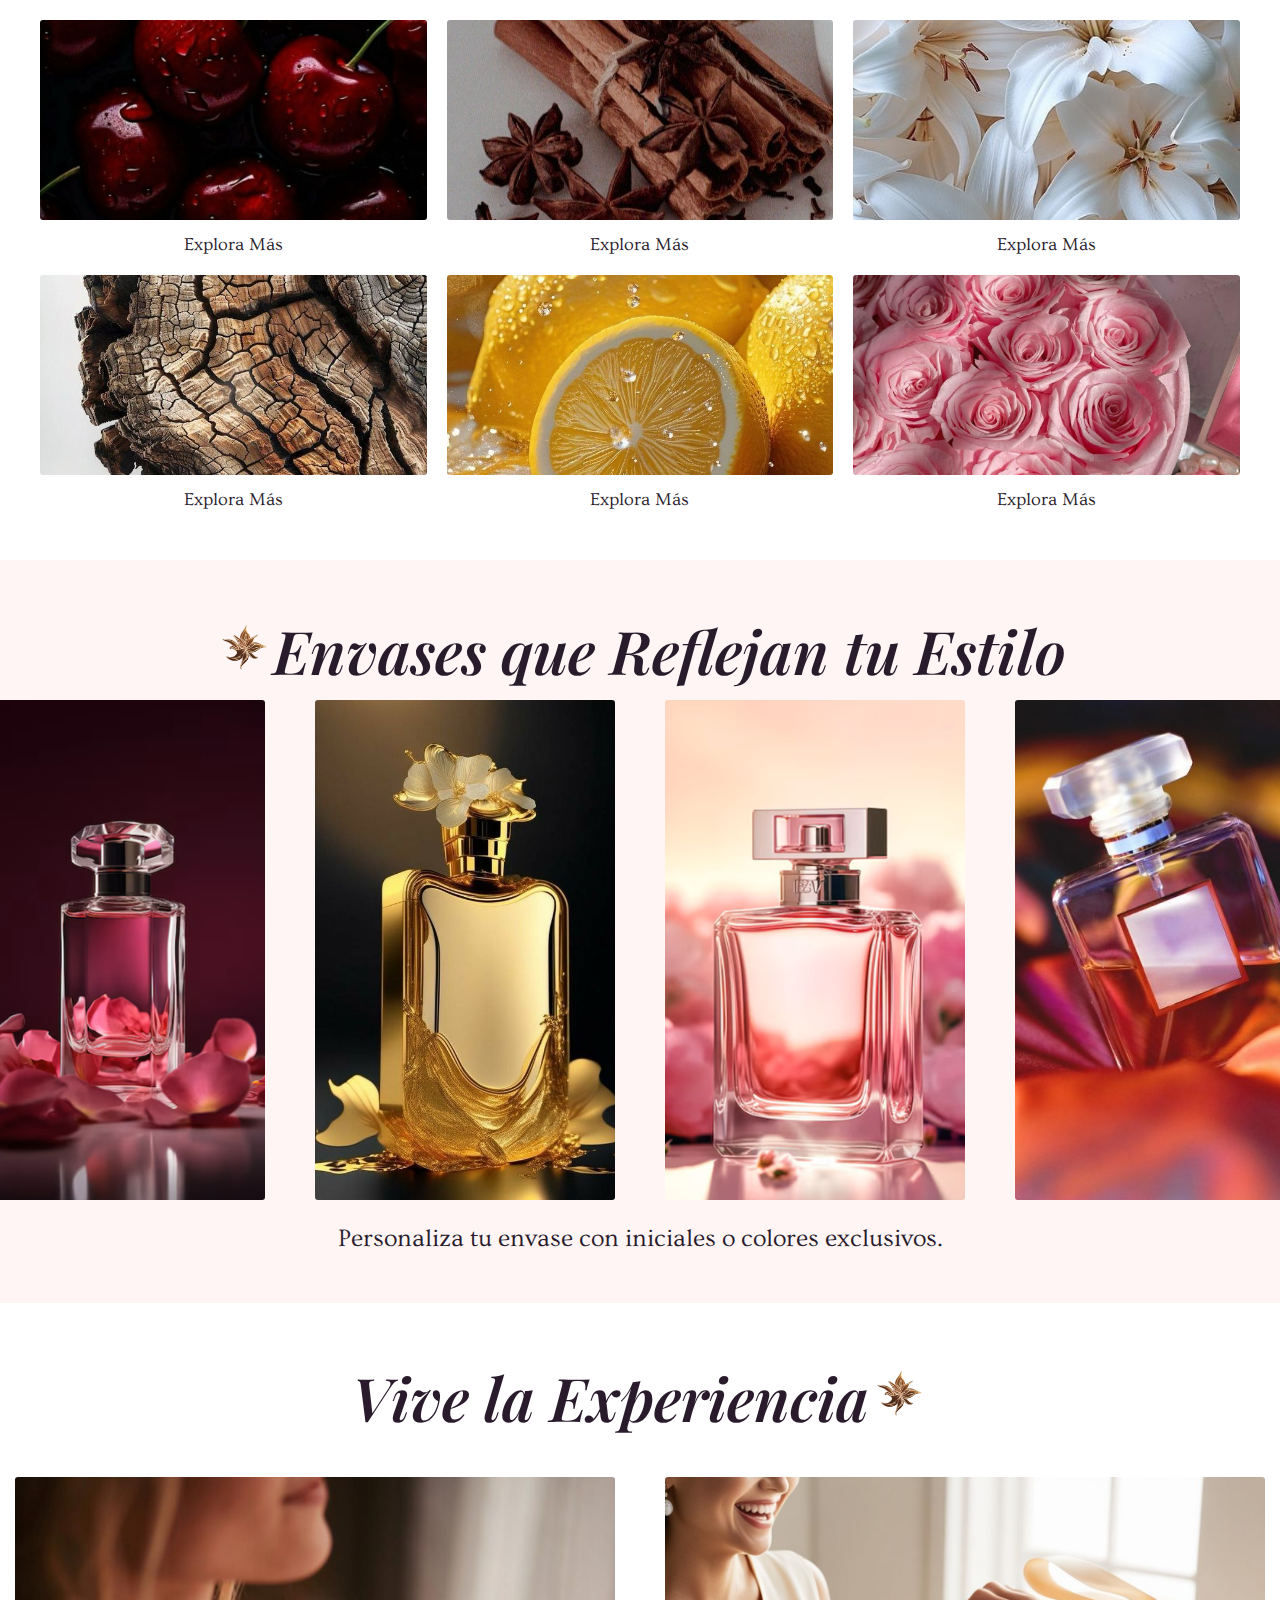
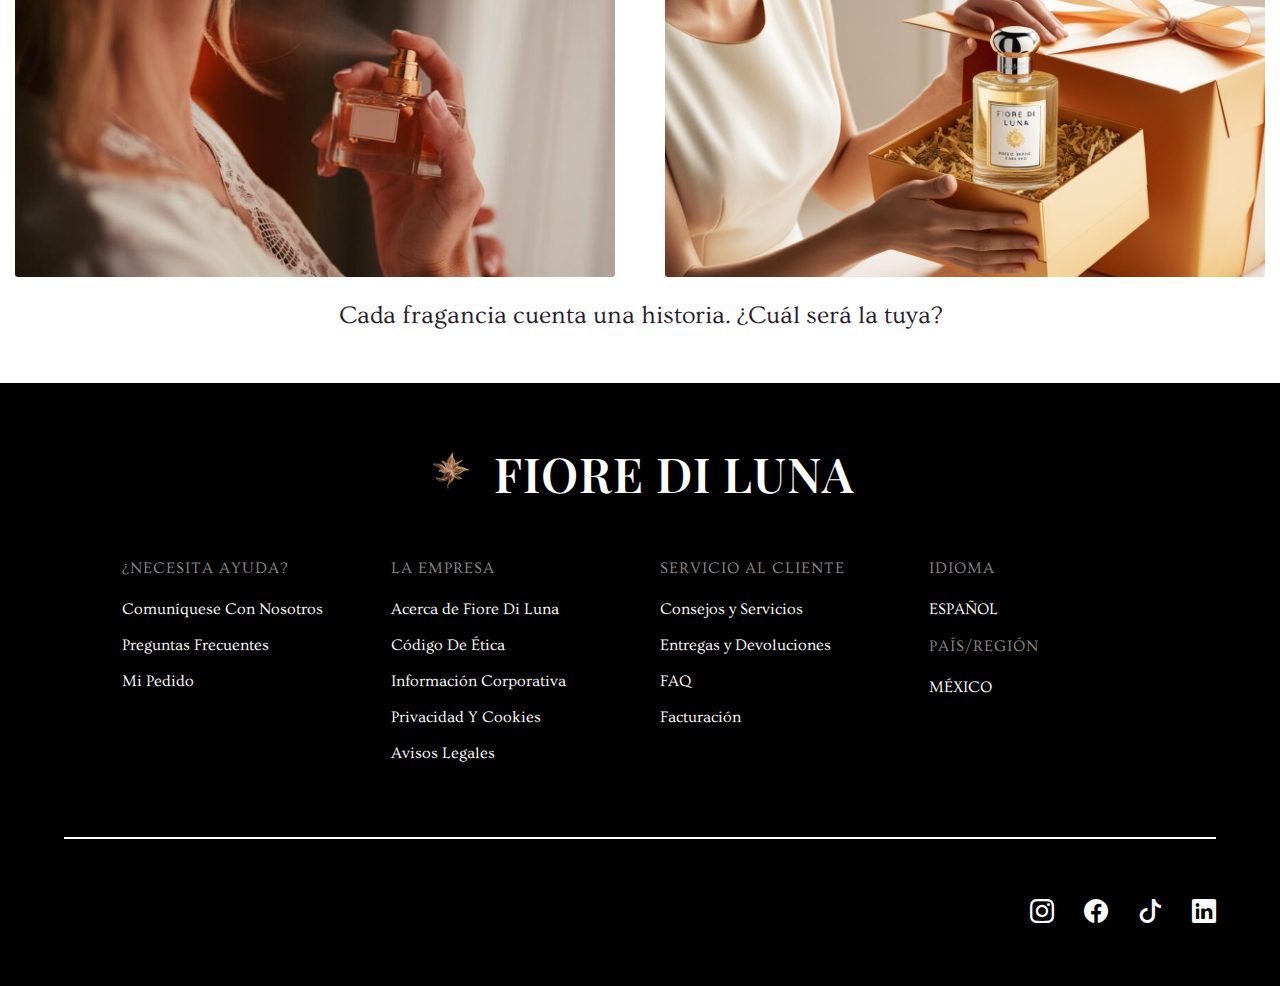
==== commit d4ac1d2f: "Septimo Commit" ====
--- a/proyecto/index.html
+++ b/proyecto/index.html
@@ -8,6 +8,7 @@
 
     <link rel="stylesheet" href="estilos/navbar.css">
     <link rel="stylesheet" href="estilos/footer.css">
+    <link rel="stylesheet" href="estilos/menu.css">
 
     <link rel="icon" type="image/png" href="imagenes/isotipo.png">
 
@@ -17,8 +18,11 @@
 <body>
     <!-- Barra de navegación -->
     <nav class="navbar">
+         <!-- <div class="nav-left">
+            <a href="#"><i class="bi bi-list"></i></a>
+        </div> -->
         <div class="nav-left">
-            <a href="#"><i class="bi bi-list"></i></a>
+            <a href="#" id="menu-toggle"><i class="bi bi-list"></i></a>
         </div>
         <div class="nav-center">
             <img src="imagenes/isotipo.png" alt="Fiore di Luna Logo" class="logo">
@@ -42,6 +46,31 @@
             </div>
         </div> -->
     </nav>
+
+    <!-- Menú desplegable -->
+<div class="menu-overlay" id="menu-overlay">
+    <div class="menu-container">
+        <button class="close-menu" id="close-menu">
+            <i class="bi bi-x"></i>
+        </button>
+        <div class="menu-header">
+            <img src="imagenes/isotipo.png" alt="Fiore di Luna" class="menu-logo">
+            <p class="menu-slogan">FIORE DI LUNA</p>
+        </div>
+        <ul class="menu-items">
+            <li><a href="crea-tu-perfume.html">Crea tu perfume</a></li>
+            <li><a href="sobre-nosotros.html">Sobre nosotros</a></li>
+            <li><a href="escencias.html">Escencias</a></li>
+            <li><a href="envases.html">Envases</a></li>
+            <li><a href="nuestras-creaciones.html">Nuestras creaciones</a></li>
+            <li><a href="el-arte-de-regalar.html">El arte de regalar</a></li>
+            <li><a href="nuestros-compromisos.html">Nuestros compromisos</a></li>
+        </ul>
+        <div class="menu-footer">
+            <a href="#" class="accessibility-link">Donde la Luna y tu Esencia se Encuentran</a>
+        </div>
+    </div>
+</div>
 
     <!-- Header -->
     <section class="header">
--- a/proyecto/estilos/homeStyle.css
+++ b/proyecto/estilos/homeStyle.css
@@ -47,11 +47,11 @@
 
 .video-promocional {
     width: 100%;
-    height: 728px;
+    height: 750px;
     border: none;
     padding: 0;
     margin: 0 auto;
-    margin-top: 10px;
+    margin-top: -20px;
     margin-bottom: 0;
     background-color: transparent;
     overflow: hidden; 
--- a/proyecto/estilos/menu.css
+++ b/proyecto/estilos/menu.css
@@ -0,0 +1,171 @@
+/* Estilos para el menú desplegable - Versión Final */
+.menu-overlay {
+    position: fixed;
+    top: 0;
+    left: 0;
+    width: 100%;
+    height: 100%;
+    background-color: rgba(255, 235, 236, 0.3);
+    backdrop-filter: blur(5px);
+    z-index: 1000;
+    display: none;
+    justify-content: flex-start;
+    align-items: center;
+    padding: 10px;
+}
+
+.menu-container {
+    background-color: #FFF5F6;
+    width: calc(100% - 20px);
+    max-width: 400px;
+    height: calc(100% - 50px);
+    margin: 10px;
+    box-shadow: 0 4px 20px rgba(0, 0, 0, 0.1);
+    position: relative;
+    transform: translateX(-110%);
+    transition: transform 0.4s cubic-bezier(0.25, 0.46, 0.45, 0.94);
+    border-top: 3px solid #FFD1DC;
+    border-left: 3px solid #FFD1DC;
+    border-bottom: 3px solid #FFD1DC;
+    border-right: 3px solid #FFD1DC; /* Mantenemos 3px solo en el derecho */
+    overflow-y: auto;
+    border-radius: 5px;
+}
+
+.menu-overlay.active {
+    display: flex;
+}
+
+.menu-overlay.active .menu-container {
+    transform: translateX(0);
+}
+
+.close-menu {
+    position: absolute;
+    top: 15px;
+    left: 15px;
+    background: none;
+    border: none;
+    font-size: 24px; /* X más grande */
+    cursor: pointer;
+    color: #000;
+    transition: all 0.2s ease;
+    z-index: 2;
+    padding: 5px;
+}
+
+.close-menu:hover {
+    color: #B14061;
+    transform: scale(1.1);
+}
+
+.menu-header {
+    padding: 40px 0 15px; /* Reducido el espacio superior e inferior */
+    text-align: center;
+    border-bottom: 1px solid #FFD1DC;
+    margin: 0 25px 15px;
+}
+
+.menu-logo {
+    width: 70px;
+    height: auto;
+    margin-bottom: 0px; /* Espacio reducido entre logo y slogan */
+}
+
+.menu-slogan {
+    font-family: 'Playfair Display', serif;
+    font-size: 25px;
+    color: #000;
+    margin: 0; /* Eliminado margen superior */
+    font-style: normal;
+    padding-top: 0px;
+}
+
+.menu-items {
+    list-style: none;
+    padding: 0 30px;
+    margin: 0;
+}
+
+.menu-items li {
+    margin-bottom: 12px;
+    position: relative;
+}
+
+.menu-items li::before {
+    content: "";
+    position: absolute;
+    left: -12px;
+    top: 50%;
+    transform: translateY(-50%);
+    width: 5px;
+    height: 5px;
+    background-color: #D8A7B1;
+    border-radius: 50%;
+    opacity: 0;
+    transition: opacity 0.3s ease;
+}
+
+.menu-items li:hover::before {
+    opacity: 1;
+}
+
+.menu-items a {
+    text-decoration: none;
+    color: #B14061;
+    font-size: 17px;
+    font-family: 'Ovo', serif;
+    font-weight: 700;
+    letter-spacing: 0.3px;
+    transition: all 0.3s ease;
+    display: block;
+    padding: 8px 5px;
+}
+
+.menu-items a:hover {
+    color: #E29BA2;
+    transform: translateX(5px);
+}
+
+.menu-footer {
+    padding: 20px 30px;
+    margin-top: 20px;
+    border-top: 1px solid #FFD1DC;
+    text-align: center;
+}
+
+.accessibility-link {
+    font-size: 13px;
+    color: #ed7985;
+    text-decoration: none;
+    transition: color 0.3s ease;
+    font-family: 'Ovo', serif;
+    font-weight: 500;
+}
+
+.accessibility-link:hover {
+    color: #B14061;
+    text-decoration: underline;
+}
+
+/* Efecto de aparición escalonada para los items */
+.menu-items li {
+    opacity: 0;
+    transform: translateX(-15px);
+    transition: all 0.4s ease;
+}
+
+.menu-overlay.active .menu-items li {
+    opacity: 1;
+    transform: translateX(0);
+}
+
+.menu-overlay.active .menu-items li:nth-child(1) { transition-delay: 0.1s; }
+.menu-overlay.active .menu-items li:nth-child(2) { transition-delay: 0.15s; }
+.menu-overlay.active .menu-items li:nth-child(3) { transition-delay: 0.2s; }
+.menu-overlay.active .menu-items li:nth-child(4) { transition-delay: 0.25s; }
+.menu-overlay.active .menu-items li:nth-child(5) { transition-delay: 0.3s; }
+.menu-overlay.active .menu-items li:nth-child(6) { transition-delay: 0.35s; }
+.menu-overlay.active .menu-items li:nth-child(7) { transition-delay: 0.4s; }
+.menu-overlay.active .menu-items li:nth-child(8) { transition-delay: 0.45s; }
+.menu-overlay.active .menu-items li:nth-child(9) { transition-delay: 0.5s; }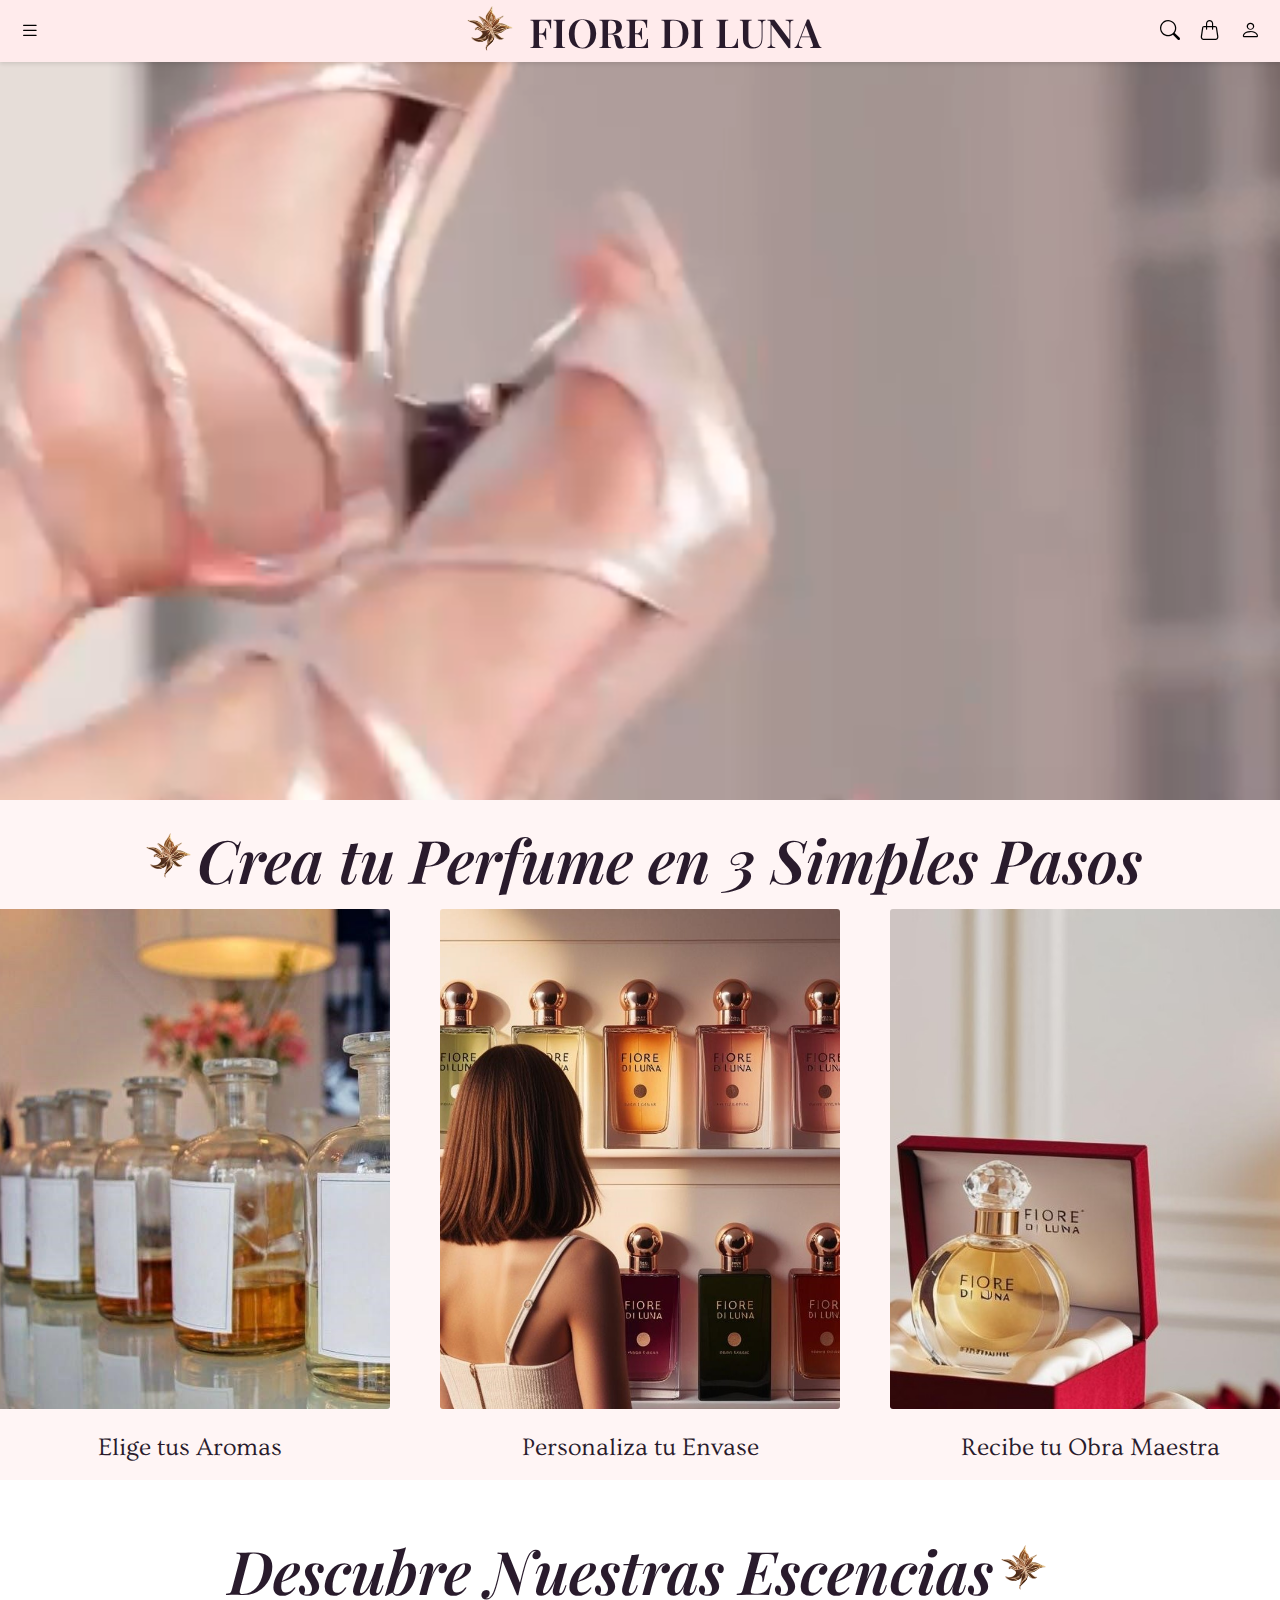
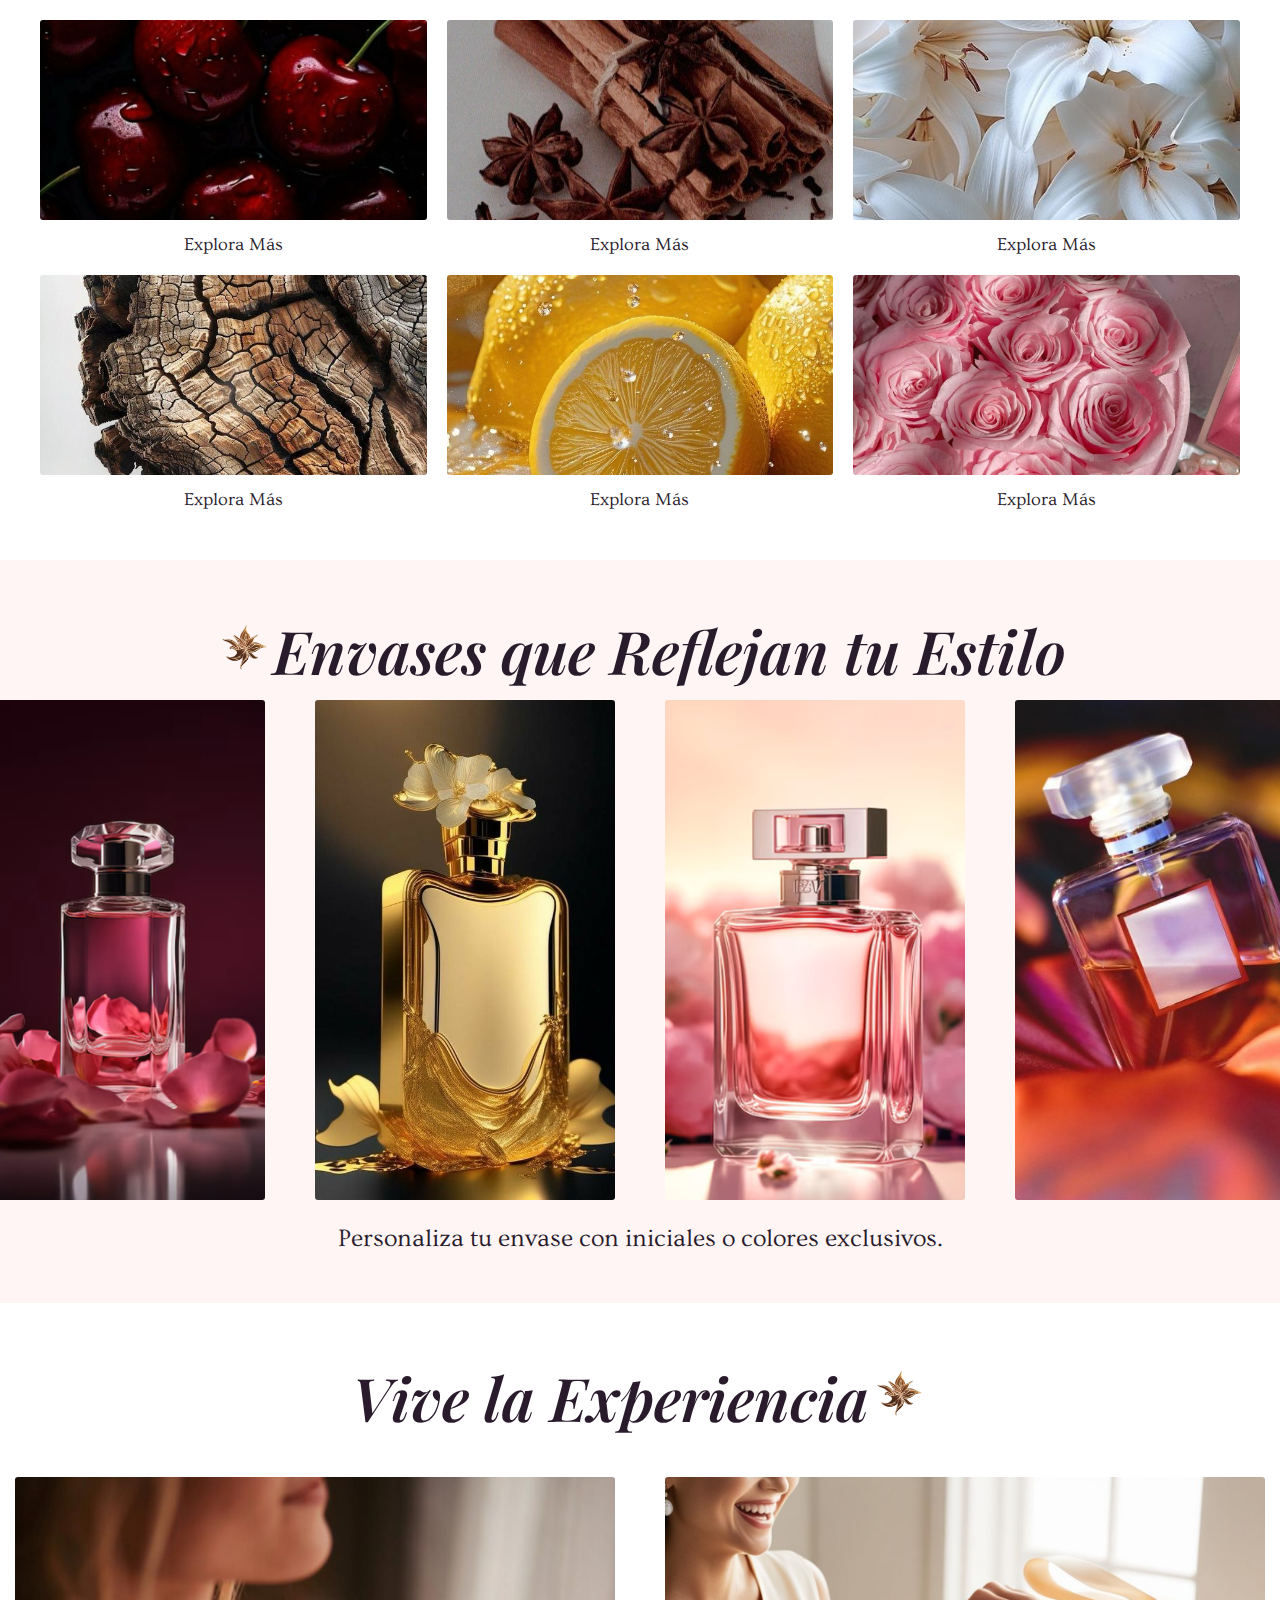
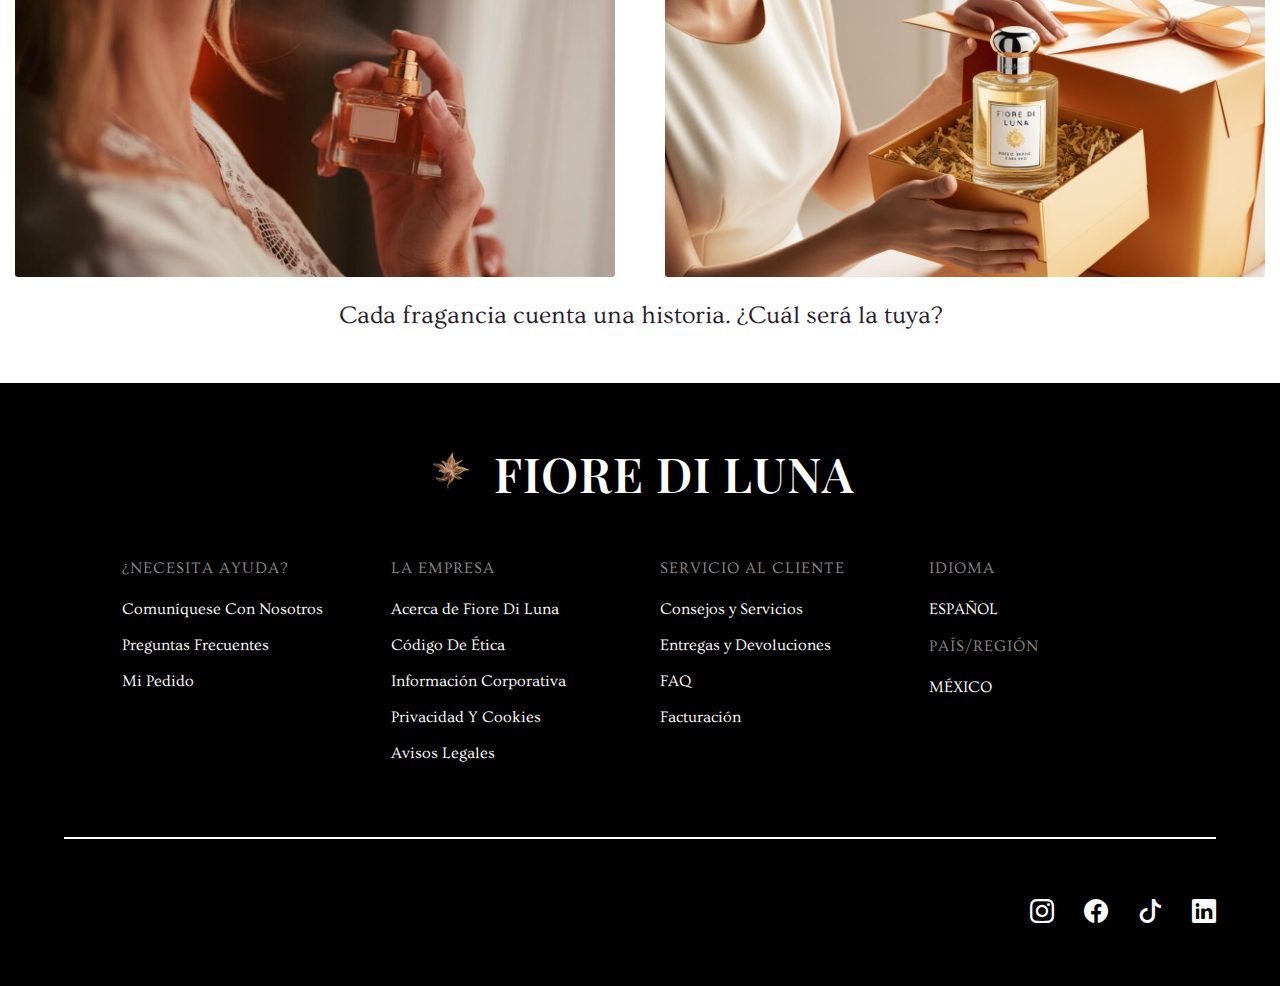
==== commit b3fc9a2e: "Noveno Commit" ====
--- a/proyecto/index.html
+++ b/proyecto/index.html
@@ -47,8 +47,8 @@
         </div> -->
     </nav>
 
-    <!-- Menú desplegable -->
-<div class="menu-overlay" id="menu-overlay">
+   <!-- Menú desplegable -->
+   <div class="menu-overlay" id="menu-overlay">
     <div class="menu-container">
         <button class="close-menu" id="close-menu">
             <i class="bi bi-x"></i>
@@ -58,13 +58,12 @@
             <p class="menu-slogan">FIORE DI LUNA</p>
         </div>
         <ul class="menu-items">
-            <li><a href="crea-tu-perfume.html">Crea tu perfume</a></li>
-            <li><a href="sobre-nosotros.html">Sobre nosotros</a></li>
-            <li><a href="escencias.html">Escencias</a></li>
-            <li><a href="envases.html">Envases</a></li>
+            <li><a href="index.html">Inicio</a></li>
+            <li><a href="sobreNosotros.html">Sobre nosotros</a></li>
+            <li><a href="proceso.html">Crea tu perfume</a></li>
+            <li><a href="fragancias.html">Escencias</a></li>
+            <li><a href="frascos.html">Envases</a></li>
             <li><a href="nuestras-creaciones.html">Nuestras creaciones</a></li>
-            <li><a href="el-arte-de-regalar.html">El arte de regalar</a></li>
-            <li><a href="nuestros-compromisos.html">Nuestros compromisos</a></li>
         </ul>
         <div class="menu-footer">
             <a href="#" class="accessibility-link">Donde la Luna y tu Esencia se Encuentran</a>
@@ -80,9 +79,6 @@
                 <source src="imagenes/video1.mp4" type="video/mp4">
             </video>
         </div>
-        <!-- <figure class="imagen-promocional">
-            <img src="WhatsApp Image 2025-02-16 at 2.13.58 PM.jpeg" alt="Imagen Promocional" class="logo">
-        </figure>-->
     </section>
 
     <!-- Crea tu Perfume -->
--- a/proyecto/estilos/homeStyle.css
+++ b/proyecto/estilos/homeStyle.css
@@ -120,6 +120,18 @@
     border-radius: 3px;
 }
 
+/* ===== ANIMACION ===== */
+
+.crea-tu-perfume .paso {
+    transition: transform 0.5s ease;
+}
+
+.crea-tu-perfume .paso:hover {
+    transform: translateY(-7px);
+}
+
+/* ===== ANIMACION ===== */
+
 .parrafo-section {
     font-family: 'Ovo', serif;
     font-size: 25px;
@@ -160,6 +172,14 @@
     border-radius: 3px;
 }
 
+.escencia-container .escencia {
+    transition: transform 0.5s ease;
+}
+
+.escencia-container .escencia:hover {
+    transform: translateY(-7px);
+}
+
 .escencia p {
     margin-top: 10px;
     font-family: 'Ovo', serif;
@@ -192,6 +212,14 @@
     text-align: center;
 }
 
+.envase-container .envase {
+    transition: transform 0.5s ease;
+}
+
+.envase-container .envase:hover {
+    transform: translateY(-7px);
+}
+
 .envase img {
     width: 300px;
     height: 500px;
@@ -223,6 +251,14 @@
 
 .vive {
     text-align: center;
+}
+
+.vive-container .vive {
+    transition: transform 0.5s ease;
+}
+
+.vive-container .vive:hover {
+    transform: translateY(-7px);
 }
 
 .vive img {
